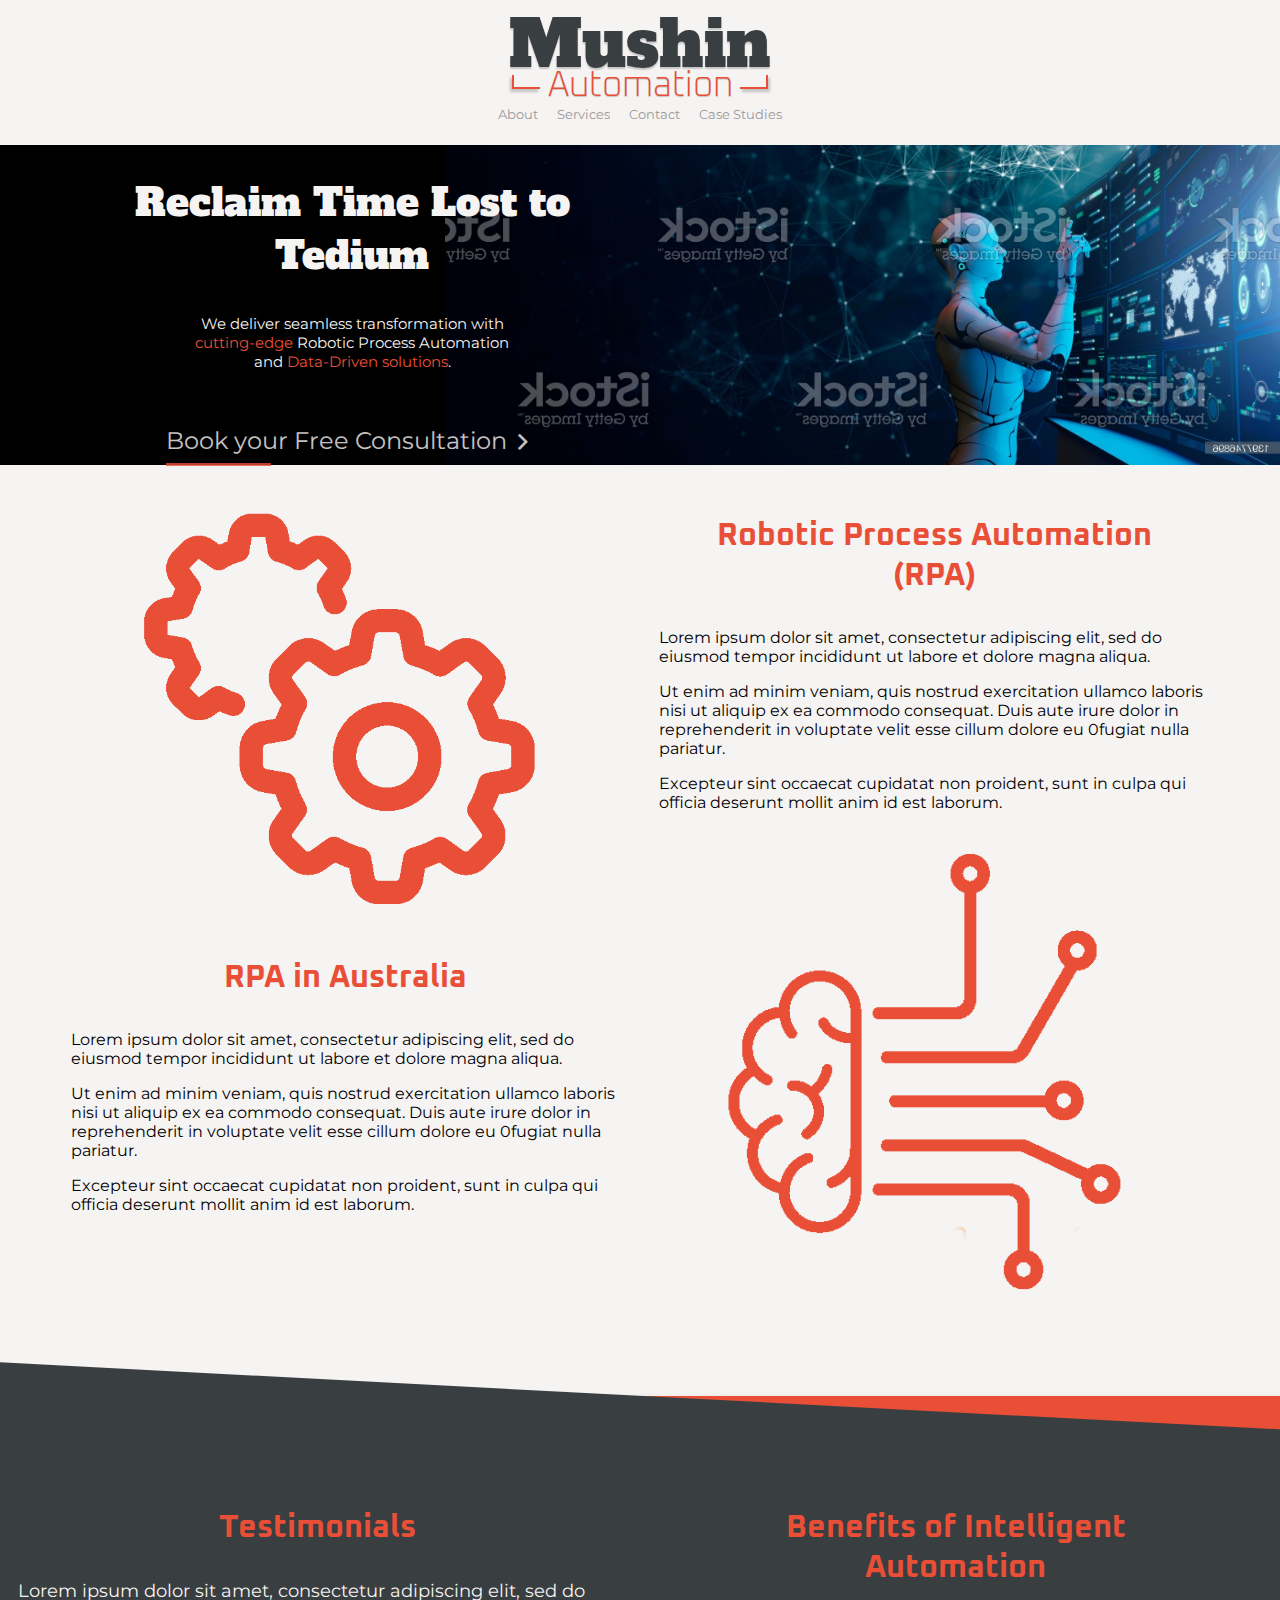
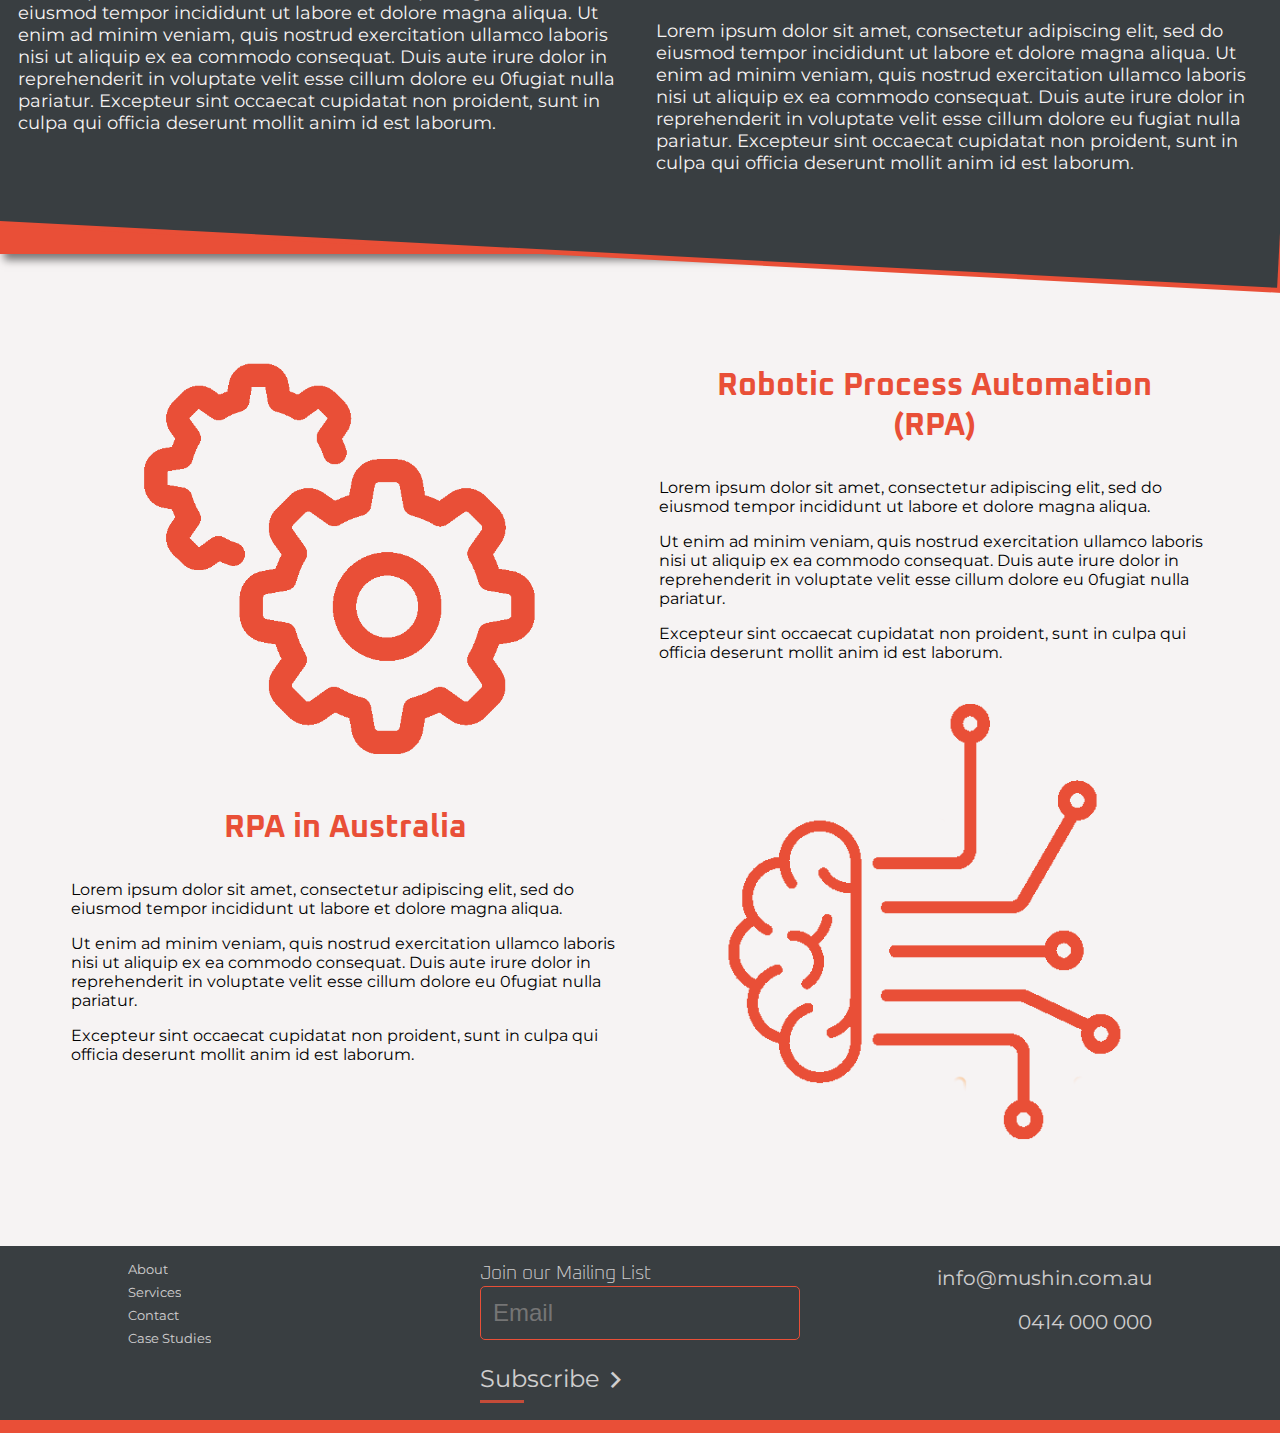
==== index.html @ fb82b5eb "added files" ====
<!DOCTYPE html>
<html lang="en">
  <head>
    <meta charset="UTF-8" />
    <meta http-equiv="X-UA-Compatible" content="IE=edge" />
    <meta name="viewport" content="width=device-width, initial-scale=1.0" />
    <link rel="preconnect" href="https://fonts.googleapis.com" />
    <link rel="preconnect" href="https://fonts.gstatic.com" crossorigin />
    <link
      href="https://fonts.googleapis.com/css2?family=Alfa+Slab+One&family=Montserrat&family=Oxanium&display=swap"
      rel="stylesheet"
    />
    <link rel="stylesheet" href="styles.css" />
    <link rel="icon" href="icon.svg" />
    <link
      rel="stylesheet"
      href="https://fonts.googleapis.com/css2?family=Material+Symbols+Outlined:opsz,wght,FILL,GRAD@20..48,100..700,0..1,-50..200"
    />
    <script src="script.js" defer></script>
    <title>Mushin Automation</title>
  </head>
  <body>
    <div class="intersector"></div>
    <!-- START BODY -->

    <!-- MAIN LOGO -->
    <div class="main logo">
      <logo>
        <h1>Mushin</h1>
        <h2>Automation</h2>
        <div class="decoration left"></div>
        <div class="decoration right"></div>
      </logo>
      <ul class="links">
        <li class="navLink">About</li>
        <li class="navLink">Services</li>
        <li class="navLink">Contact</li>
        <li class="navLink">Case Studies</li>
      </ul>
    </div>
    <!-- CONTENT -->
    <!-- BANNER -->
    <banner class="banner container">
      <div class="banner content">
        <h2 class="heading">Reclaim Time Lost to Tedium</h2>
        <p class="subheading">
          We deliver seamless transformation with <em>cutting-edge</em> Robotic
          Process Automation and <em>Data-Driven solutions</em>.
        </p>
        <a class="button default"
          >Book your Free Consultation<span class="material-symbols-outlined">
            chevron_right
          </span></a
        >
      </div>
    </banner>
    <!-- MAIN CONTENT 1 -->
    <section class="main page content">
      <div class="left column">
        <div class="text content">
          <img src="gears.png" class="gears image" />
          <h3 class="section heading">RPA in Australia</h3>
          <p class="content">
            Lorem ipsum dolor sit amet, consectetur adipiscing elit, sed do
            eiusmod tempor incididunt ut labore et dolore magna aliqua.
          </p>

          <p>
            Ut enim ad minim veniam, quis nostrud exercitation ullamco laboris
            nisi ut aliquip ex ea commodo consequat. Duis aute irure dolor in
            reprehenderit in voluptate velit esse cillum dolore eu 0fugiat nulla
            pariatur.
          </p>
          <p>
            Excepteur sint occaecat cupidatat non proident, sunt in culpa qui
            officia deserunt mollit anim id est laborum.
          </p>
        </div>
      </div>
      <div class="right column reversed">
        <div class="text content">
          <h3 class="section heading">Robotic Process Automation<br />(RPA)</h3>
          <p class="content">
            Lorem ipsum dolor sit amet, consectetur adipiscing elit, sed do
            eiusmod tempor incididunt ut labore et dolore magna aliqua.
          </p>

          <p>
            Ut enim ad minim veniam, quis nostrud exercitation ullamco laboris
            nisi ut aliquip ex ea commodo consequat. Duis aute irure dolor in
            reprehenderit in voluptate velit esse cillum dolore eu 0fugiat nulla
            pariatur.
          </p>
          <p>
            Excepteur sint occaecat cupidatat non proident, sunt in culpa qui
            officia deserunt mollit anim id est laborum.
          </p>
          <img class="brain image" src="brainm.png" />
        </div>
      </div>
    </section>
    <!-- HIGHLIGHTED CONTENT -->
    <div class="highlighted content container">
      <div class="overlay">
        <div class="inner container">
          <segment class="content">
            <h3 class="section heading">Testimonials</h3>
            <div class="section content">
              Lorem ipsum dolor sit amet, consectetur adipiscing elit, sed do
              eiusmod tempor incididunt ut labore et dolore magna aliqua. Ut
              enim ad minim veniam, quis nostrud exercitation ullamco laboris
              nisi ut aliquip ex ea commodo consequat. Duis aute irure dolor in
              reprehenderit in voluptate velit esse cillum dolore eu 0fugiat
              nulla pariatur. Excepteur sint occaecat cupidatat non proident,
              sunt in culpa qui officia deserunt mollit anim id est laborum.
            </div>
          </segment>
          <segment class="content">
            <h3 class="section heading">
              Benefits of Intelligent<br />
              Automation
            </h3>
            <div class="section content">
              Lorem ipsum dolor sit amet, consectetur adipiscing elit, sed do
              eiusmod tempor incididunt ut labore et dolore magna aliqua. Ut
              enim ad minim veniam, quis nostrud exercitation ullamco laboris
              nisi ut aliquip ex ea commodo consequat. Duis aute irure dolor in
              reprehenderit in voluptate velit esse cillum dolore eu fugiat
              nulla pariatur. Excepteur sint occaecat cupidatat non proident,
              sunt in culpa qui officia deserunt mollit anim id est laborum.
            </div>
          </segment>
        </div>
      </div>
    </div>
    <!-- MAIN CONTENT 2 -->
    <section class="main page content">
      <div class="left column">
        <div class="text content">
          <img src="gears.png" class="gears image" />
          <h3 class="section heading">RPA in Australia</h3>
          <p class="content">
            Lorem ipsum dolor sit amet, consectetur adipiscing elit, sed do
            eiusmod tempor incididunt ut labore et dolore magna aliqua.
          </p>

          <p>
            Ut enim ad minim veniam, quis nostrud exercitation ullamco laboris
            nisi ut aliquip ex ea commodo consequat. Duis aute irure dolor in
            reprehenderit in voluptate velit esse cillum dolore eu 0fugiat nulla
            pariatur.
          </p>
          <p>
            Excepteur sint occaecat cupidatat non proident, sunt in culpa qui
            officia deserunt mollit anim id est laborum.
          </p>
        </div>
      </div>
      <div class="right column reversed">
        <div class="text content">
          <h3 class="section heading">Robotic Process Automation<br />(RPA)</h3>
          <p class="content">
            Lorem ipsum dolor sit amet, consectetur adipiscing elit, sed do
            eiusmod tempor incididunt ut labore et dolore magna aliqua.
          </p>

          <p>
            Ut enim ad minim veniam, quis nostrud exercitation ullamco laboris
            nisi ut aliquip ex ea commodo consequat. Duis aute irure dolor in
            reprehenderit in voluptate velit esse cillum dolore eu 0fugiat nulla
            pariatur.
          </p>
          <p>
            Excepteur sint occaecat cupidatat non proident, sunt in culpa qui
            officia deserunt mollit anim id est laborum.
          </p>
          <img class="brain image" src="brainm.png" />
        </div>
      </div>
    </section>
    <!-- FOOTER -->
    <footer>
      <div class="columns container">
        <div class="column">
          <ul class="links">
            <li class="navLink">About</li>
            <li class="navLink">Services</li>
            <li class="navLink">Contact</li>
            <li class="navLink">Case Studies</li>
          </ul>
        </div>
        <div class="column">
          <div class="email form container">
            <h2>Join our Mailing List</h2>
            <input
              type="email"
              name="email"
              id="footerEmail"
              placeholder="Email"
            />
            <a class="button darkbg default"
              >Subscribe<span class="material-symbols-outlined">
                chevron_right
              </span></a
            >
          </div>
        </div>
        <div class="column">
          <p class="contact details">info@mushin.com.au</p>
          <p class="contact details">0414 000 000</p>
        </div>
      </div>
    </footer>
  </body>
  <navbar class="small logo">
    <logo>
      <h1>Mushin</h1>
      <h2>Automation</h2>
      <div class="decoration left"></div>
    </logo>
    <div class="decoration right extended"></div>
    <ul class="links">
      <li class="navLink">About</li>
      <li class="navLink">Services</li>
      <li class="navLink">Contact</li>
      <li class="navLink">Case Studies</li>
    </ul>
  </navbar>
  <template class="logo container">
    <logo>
      <h1>Mushin</h1>
      <h2>Automation</h2>
      <div class="decoration left"></div>
      <div class="decoration right"></div>
    </logo>
  </template>
</html>
---- styles.css ----
/* Definitions */
:root {
  --logoTextScale: 0.5;

  --highlight: #e94f37;
  --text: #393e41;
  --background: #f6f3f3;

  --headerFont: "Alfa Slab One";
  --subheadingFont: "Oxanium";
  --textFont: "Montserrat";
  --textShadow: 0em 0.025em 0.025em rgba(0, 0, 0, 0.2);
}
body {
  width: 100vw;
  /* height: 200vh; */
  padding: 0;
  margin: 0;
  background-color: var(--background);
  overflow-x: hidden;
  font-family: var(--textFont);
}

h3 {
  width: 100%;
  text-align: center;
  font-family: var(--subheadingFont);
  /* font-weight: 400; */
  font-size: 32px;
  color: var(--highlight);
}

em {
  font-style: normal;
  color: var(--highlight);
}
navbar {
  transition: transform 0.35s ease-in-out;
  background-color: var(--background);
  top: 0;
  left: 50%;
  transform: translate(-50%, -150%);
  /* transform: translate(-50%, -150%); */
  min-width: 100vw;
  position: fixed;
  /* padding: 0.5em; */
  > logo {
    margin: 1em;
  }
  > .decoration.right.extended {
    /* width: 91.7vw; */
    margin-bottom: 1em;
    right: 0.5vw;
  }
  > .links {
    right: 2em;
  }
}
.links {
  display: flex;
  flex-direction: row;
  position: absolute;
  bottom: 0;
  gap: 1vw;
  align-items: center;
  > .navLink {
    /* margin-right: 1vw; */
    margin-bottom: 0.5vw;
    list-style: none;
    color: var(--text);
    font-size: 1vw;
    opacity: 0.5;
    cursor: pointer;
    &:hover {
      opacity: 1;
    }
    &.selected {
      opacity: 1;
      color: var(--highlight);
    }
  }
}

.logo.container {
  max-width: max-content;
  position: relative;
}

logo {
  display: flex;
  position: relative;
  flex-direction: column;
  align-items: center;
  width: max-content;
  /* height: 500px; */
  /* max-width: 25vw; */
  > h1 {
    font-size: calc(10vw * var(--logoTextScale));
    color: var(--text);
    font-family: var(--headerFont);
    font-weight: 100;
    margin: 0;
    line-height: 1em;
    text-shadow: var(--textShadow);
  }
  > h2 {
    font-size: calc(5.5vw * var(--logoTextScale));
    margin: 0;
    color: var(--highlight);
    font-family: var(--subheadingFont);
    font-weight: 100;
    line-height: 0.5;
    text-shadow: var(--textShadow);
  }
}
.decoration {
  position: absolute;
  bottom: calc(0.8vw * var(--logoTextScale));
  border-bottom: calc(0.4vw * var(--logoTextScale)) solid var(--highlight);
  width: 10%;
  height: 15%;
}
.decoration.left {
  left: 0.2vw;
  border-left: calc(0.4vw * var(--logoTextScale)) solid var(--highlight);
  box-shadow: -0.15vw 0.2vw 0.2vw rgba(0, 0, 0, 0.2);
}
.decoration.right {
  right: 0.2vw;
  border-right: calc(0.4vw * var(--logoTextScale)) solid var(--highlight);
  box-shadow: 0.15vw 0.2vw 0.2vw rgba(0, 0, 0, 0.2);
}
.decoration.right.extended {
  /* width: 81.5% */
  /* border: 1px dashed blue; */
  right: 0%;
  /* right: -20%; */
  /* border-right: 0px; */
}

.small {
  --logoTextScale: 0.2;
}

.main.logo {
  --logoTextScale: 0.5;
  margin-top: 1vw;
  width: 100vw;
  display: flex;
  flex-direction: column;
  align-items: center;
  > .links {
    position: relative;
    padding: 0px;
    margin-top: calc(var(--logoTextScale) * 1vw);
    gap: 0.5vw;
    > li {
      font-size: calc(var(--logoTextScale) * 2vw);
      margin: calc(var(--logoTextScale) * 1vw);
    }
  }
}

/* HIGHLIGHTED CONTENT SECTION */
.highlighted.content.container {
  margin: 5em 0;
  position: relative;
  /* top: 50%; */
  --rotationAngle: 3;
  background-color: var(--highlight);
  height: fit-content;
  width: 100%;
  /* transform: rotateZ(calc(-1deg * var(--rotationAngle))); */
  box-shadow: 4px 6px 8px rgba(0, 0, 0, 0.5);
  > .overlay {
    position: relative;
    left: -1em;
    padding: 5em 0;
    width: 102%;
    transform: rotateZ(calc(1deg * var(--rotationAngle)));
    background-color: var(--text);
    box-shadow: 0.3em 0.3em var(--highlight);
    > .inner.container {
      display: flex;
      flex-direction: row;
      justify-content: center;
      gap: 3vw;
      transform: rotateZ(calc(-1deg * var(--rotationAngle)));
      > segment {
        max-width: 50ch;
        font-size: 18px;
        color: var(--background);
        /* border: 2px dashed gold; */
      }
    }
  }
}

/* MAIN PAGE BANNER */
banner {
  background-image: url("istockphoto-1397746896-2048x2048.jpg");
  background-color: black;
  background-size: contain;
  background-repeat: no-repeat;
  background-position: center right;

  display: flex;
  flex-direction: column;
  position: relative;
  min-height: 25vh;
  max-width: 100vw;
  height: 25vw;

  margin-bottom: 1.5vw;
  color: var(--background);
  > .banner.content {
    margin: auto 10vw;
    display: flex;
    flex-direction: column;
    /* border: 2px solid red; */
    max-width: 35vw;
    text-align: center;
    > h2 {
      margin-top: none;
      font-family: var(--headerFont);
      font-size: 3vw;
      font-weight: 100;
    }
    > p {
      font-size: 1.2vw;
      width: 75%;
      margin: 0 auto 2em auto;
    }
  }
  > button {
    width: 10%;
  }
}

a.button {
  cursor: pointer;
  position: relative;
  display: flex;
  align-self: center;
  width: fit-content;
  font-family: var(--textFont);
  font-size: 1.5em;
  padding-bottom: 0.15em;
  opacity: 0.8;
  transition: 0.35s;
  padding: 1em;
  &::after {
    transition: 0.35s;
    content: "";
    border-bottom: 0.15em solid var(--highlight);
    display: block;
    position: absolute;
    width: 25%;
    bottom: 0.7em;
  }
  > span {
    font-size: 1.35em;
    transition: 0.35s;
    opacity: 1;
    color: var(--background);
  }
  &:hover {
    opacity: 1;
    &::after {
      width: calc(98.5% - 2em);
    }
  }
  .darkbg {
    color: var(--background);
  }
}

.intersector {
  width: 100vw;
  height: 1vh;
  position: fixed;
  top: -2vh;
}

/* MAIN PAGE CONTENT */
.main.page.content {
  display: flex;
  width: fit-content;
  margin-left: 50%;
  transform: translateX(-50%);
  gap: 3vw;
  > .column {
    display: flex;
    flex-direction: column;
    width: 50ch;
    > * > img {
      width: 75%;
      position: relative;
      left: 50%;
      transform: translate(-50%);
      margin-top: 2vw;
    }
  }
}

footer {
  width: 100%;
  /* height: max-content; */
  background-color: var(--text);
  position: relative;
  &::after {
    content: "";
    width: 101vw;
    height: 0.8em;
    position: absolute;
    background-color: var(--highlight);
    bottom: -0.8em;
    left: 0;
  }
  .contact.details {
    font-size: 20px;
    color: var(--background);
    opacity: 0.8;
    text-align: end;
  }
  > .columns.container {
    position: relative;
    left: 50%;
    transform: translateX(-50%);
    margin-top: 5em;
    /* margin: 0.5em 0; */
    display: flex;
    width: 80%;
    /* height: max-content; */
    flex-direction: row;
    gap: 2em;
    > .column {
      /* border: 1px dotted white; */
      height: max-content;
      width: 100%;
    }
  }
  .links {
    position: relative;
    height: fit-content;
    flex-direction: column;
    gap: 0.5em;
    align-items: baseline;
    padding: 0;
    > .navLink {
      margin: 0;
      color: var(--background);
      opacity: 0.8;
    }
  }
  .email.form.container {
    margin-top: 1em;
    width: 100%;
    position: relative;
    > h2 {
      color: var(--background);
      font-family: var(--subheadingFont);
      opacity: 0.8;
      font-weight: 100;
      font-size: 1.2em;
      margin: 0;
    }
    > input {
      background: none;
      border: 1px solid var(--highlight);
      font-size: 1.5em;
      padding: 0.5em;
      border-radius: 5px;
      width: calc(100% - 1.1em);
    }
    > a.button {
      color: var(--background);
      padding-left: 0;
    }
  }
}
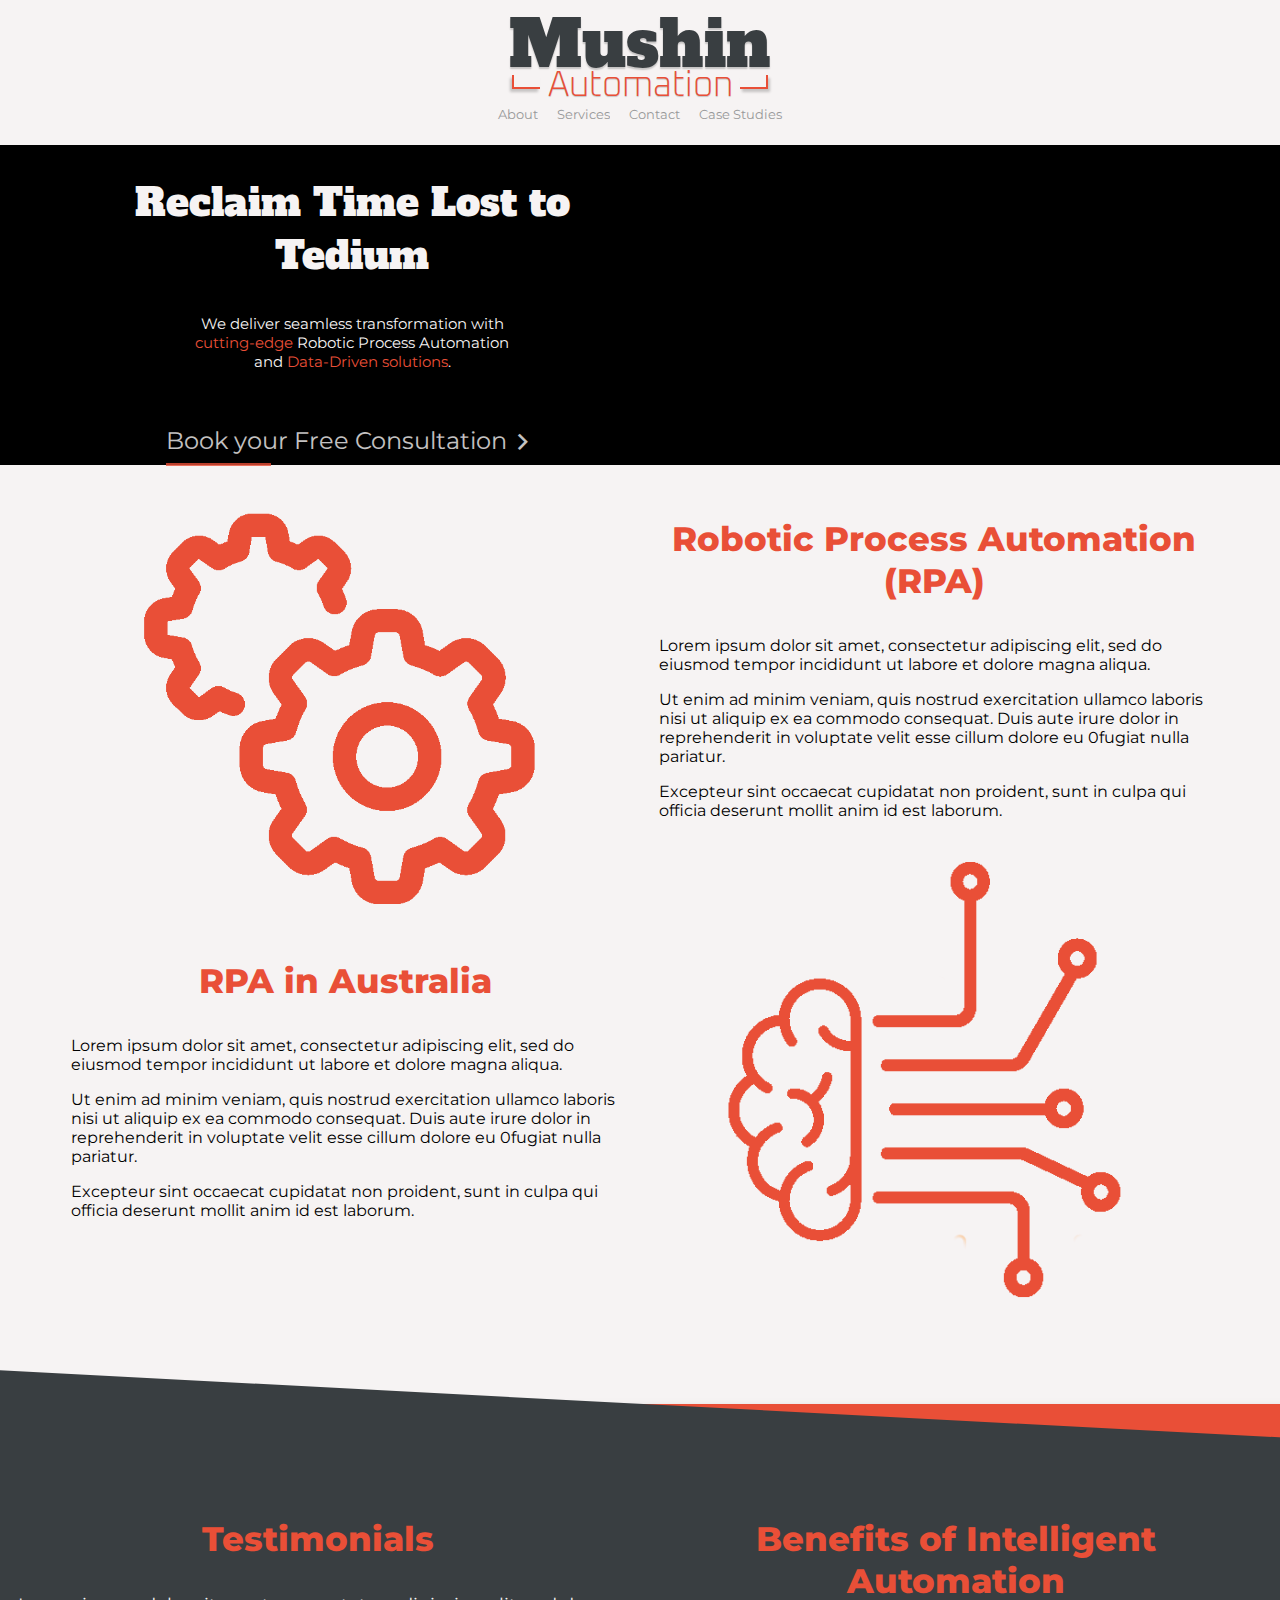
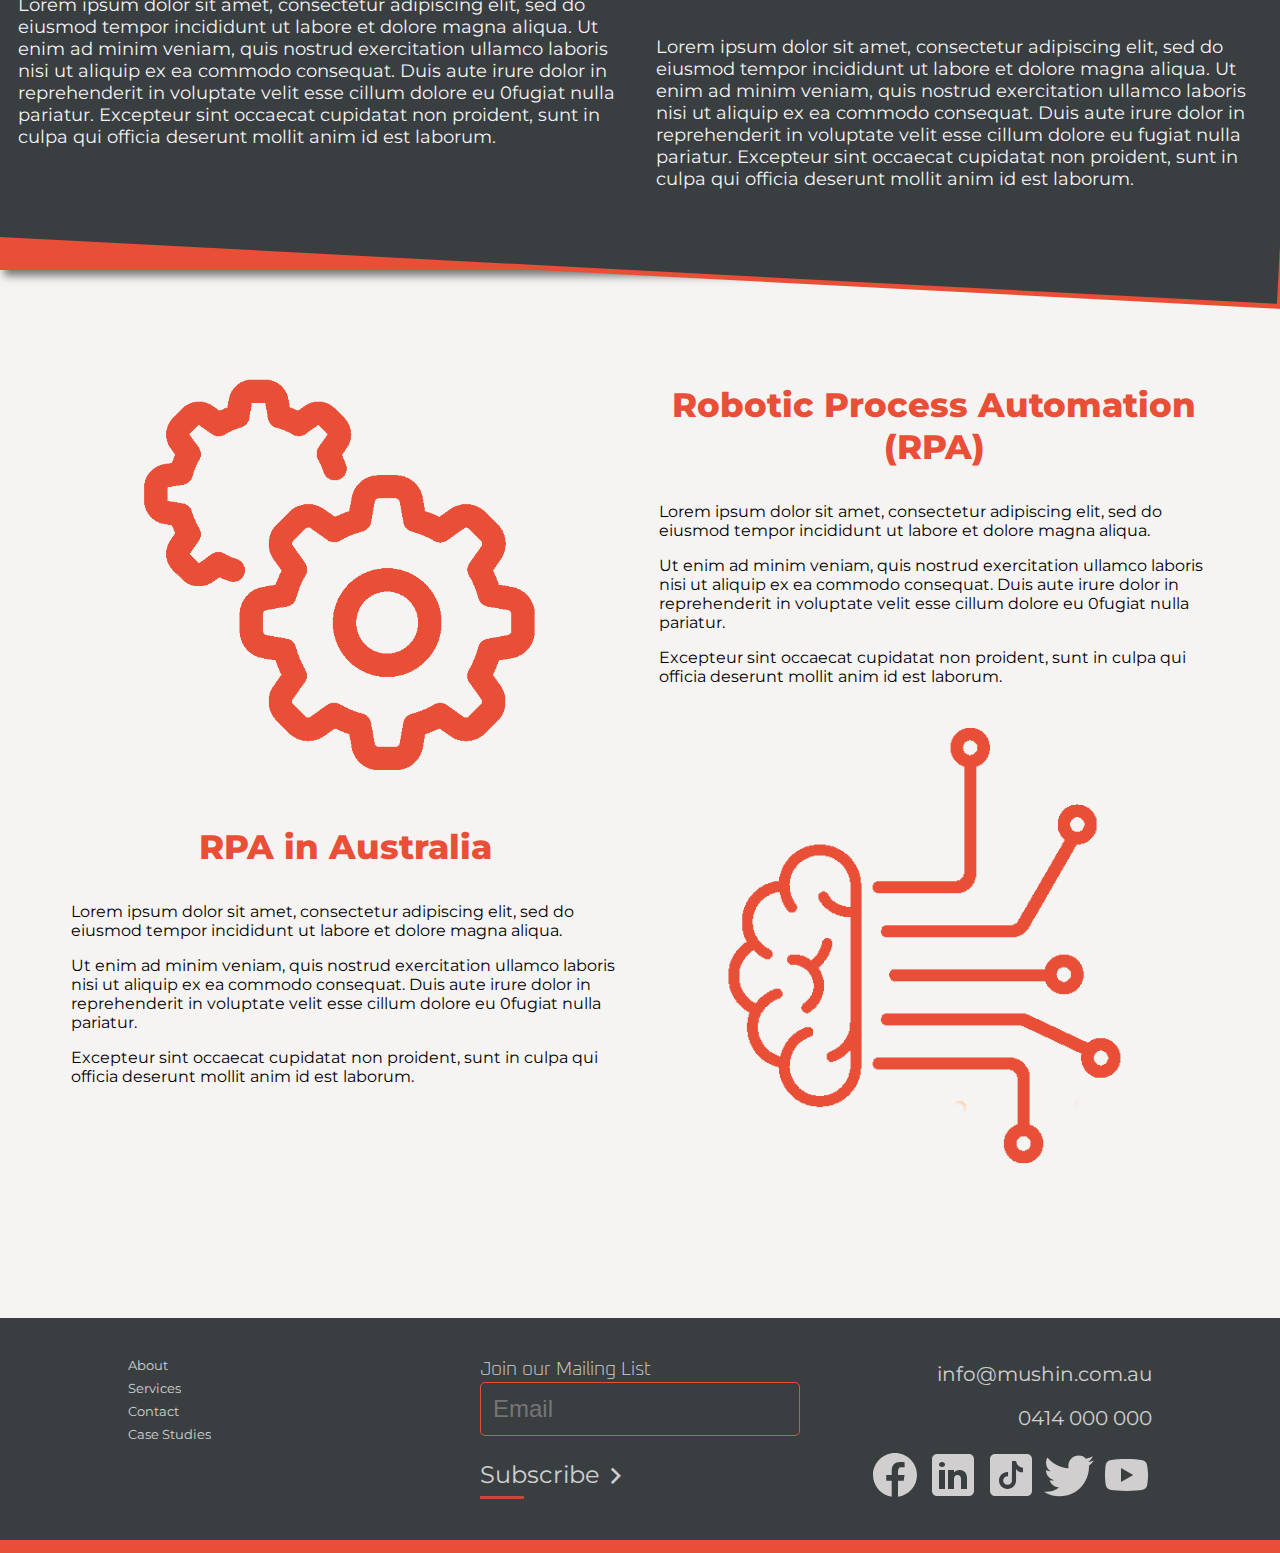
==== commit 2a6be641: "minor changes to contact css, moved + renamed files, added social icons" ====
--- a/index.html
+++ b/index.html
@@ -10,8 +10,8 @@
       href="https://fonts.googleapis.com/css2?family=Alfa+Slab+One&family=Montserrat&family=Oxanium&display=swap"
       rel="stylesheet"
     />
-    <link rel="stylesheet" href="styles.css" />
-    <link rel="icon" href="icon.svg" />
+    <link rel="stylesheet" href="styles/styles.css" />
+    <link rel="icon" href="assets\icons\icon.svg" />
     <link
       rel="stylesheet"
       href="https://fonts.googleapis.com/css2?family=Material+Symbols+Outlined:opsz,wght,FILL,GRAD@20..48,100..700,0..1,-50..200"
@@ -25,7 +25,7 @@
 
     <!-- MAIN LOGO -->
     <div class="main logo">
-      <logo>
+      <logo href="../">
         <h1>Mushin</h1>
         <h2>Automation</h2>
         <div class="decoration left"></div>
@@ -58,7 +58,7 @@
     <section class="main page content">
       <div class="left column">
         <div class="text content">
-          <img src="gears.png" class="gears image" />
+          <img src="assets/images/gears.png" class="gears image" />
           <h3 class="section heading">RPA in Australia</h3>
           <p class="content">
             Lorem ipsum dolor sit amet, consectetur adipiscing elit, sed do
@@ -95,7 +95,7 @@
             Excepteur sint occaecat cupidatat non proident, sunt in culpa qui
             officia deserunt mollit anim id est laborum.
           </p>
-          <img class="brain image" src="brainm.png" />
+          <img class="brain image" src="assets/images/brainm.png" />
         </div>
       </div>
     </section>
@@ -137,7 +137,7 @@
     <section class="main page content">
       <div class="left column">
         <div class="text content">
-          <img src="gears.png" class="gears image" />
+          <img src="assets/images/gears.png" class="gears image" />
           <h3 class="section heading">RPA in Australia</h3>
           <p class="content">
             Lorem ipsum dolor sit amet, consectetur adipiscing elit, sed do
@@ -174,7 +174,7 @@
             Excepteur sint occaecat cupidatat non proident, sunt in culpa qui
             officia deserunt mollit anim id est laborum.
           </p>
-          <img class="brain image" src="brainm.png" />
+          <img class="brain image" src="assets/images/brainm.png" />
         </div>
       </div>
     </section>
@@ -205,10 +205,16 @@
             >
           </div>
         </div>
-        <div class="column">
+        <div class="column contact container">
           <p class="contact details">info@mushin.com.au</p>
           <p class="contact details">0414 000 000</p>
-        </div>
+          <div class="socials">
+            <img src="assets/icons/facebook.svg" alt="" />
+            <img src="assets/icons/linkedin.svg" alt="" />
+            <img src="assets/icons/tiktok.svg" alt="" />
+            <img src="assets/icons/twitter.svg" alt="" />
+            <img src="assets/icons/youtube.svg" alt="" />
+          </div>
       </div>
     </footer>
   </body>
--- a/styles/styles.css
+++ b/styles/styles.css
@@ -0,0 +1,408 @@
+/* Definitions */
+:root {
+  --logoTextScale: 0.5;
+
+  --highlight: #e94f37;
+  --text: #393e41;
+  --background: #f6f3f3;
+
+  --headerFont: "Alfa Slab One";
+  --subheadingFont: "Oxanium";
+  --textFont: "Montserrat";
+  --textShadow: 0em 0.025em 0.025em rgba(0, 0, 0, 0.2);
+}
+body {
+  width: 100vw;
+  /* height: 200vh; */
+  padding: 0;
+  margin: 0;
+  background-color: var(--background);
+  overflow-x: hidden;
+  font-family: var(--textFont);
+}
+
+h3 {
+  width: 100%;
+  text-align: center;
+  font-family: var(--textFont);
+  font-weight: 800;
+  /* font-weight: 400; */
+  font-size: 34px;
+  color: var(--highlight);
+}
+
+em {
+  font-style: normal;
+  color: var(--highlight);
+}
+navbar {
+  transition: transform 0.35s ease-in-out;
+  background-color: var(--background);
+  top: 0;
+  left: 50%;
+  transform: translate(-50%, -150%);
+  /* transform: translate(-50%, -150%); */
+  min-width: 100vw;
+  position: fixed;
+  /* padding: 0.5em; */
+  > logo {
+    margin: 1em;
+  }
+  > .decoration.right.extended {
+    /* width: 91.7vw; */
+    margin-bottom: 1em;
+    right: 0.5vw;
+  }
+  > .links {
+    right: 2em;
+  }
+}
+.links {
+  display: flex;
+  flex-direction: row;
+  position: absolute;
+  bottom: 0;
+  gap: 1vw;
+  align-items: center;
+  > .navLink {
+    transition: opacity 0.2s ease-in-out;
+    /* margin-right: 1vw; */
+    margin-bottom: 0.5vw;
+    list-style: none;
+    color: var(--text);
+    font-size: 1vw;
+    opacity: 0.5;
+    cursor: pointer;
+    &:hover {
+      opacity: 1;
+    }
+    &.selected {
+      opacity: 1;
+      color: var(--highlight);
+    }
+  }
+}
+
+.logo.container {
+  max-width: max-content;
+  position: relative;
+}
+
+logo {
+  cursor: pointer;
+  display: flex;
+  position: relative;
+  flex-direction: column;
+  align-items: center;
+  width: max-content;
+  /* height: 500px; */
+  /* max-width: 25vw; */
+  > h1 {
+    font-size: calc(10vw * var(--logoTextScale));
+    color: var(--text);
+    font-family: var(--headerFont);
+    font-weight: 100;
+    margin: 0;
+    line-height: 1em;
+    text-shadow: var(--textShadow);
+  }
+  > h2 {
+    font-size: calc(5.5vw * var(--logoTextScale));
+    margin: 0;
+    color: var(--highlight);
+    font-family: var(--subheadingFont);
+    font-weight: 100;
+    line-height: 0.5;
+    text-shadow: var(--textShadow);
+  }
+}
+.decoration {
+  position: absolute;
+  bottom: calc(0.8vw * var(--logoTextScale));
+  border-bottom: calc(0.4vw * var(--logoTextScale)) solid var(--highlight);
+  width: 10%;
+  height: 15%;
+}
+.decoration.left {
+  left: 0.2vw;
+  border-left: calc(0.4vw * var(--logoTextScale)) solid var(--highlight);
+  box-shadow: -0.15vw 0.2vw 0.2vw rgba(0, 0, 0, 0.2);
+}
+.decoration.right {
+  right: 0.2vw;
+  border-right: calc(0.4vw * var(--logoTextScale)) solid var(--highlight);
+  box-shadow: 0.15vw 0.2vw 0.2vw rgba(0, 0, 0, 0.2);
+}
+.decoration.right.extended {
+  /* width: 81.5% */
+  /* border: 1px dashed blue; */
+  right: 0%;
+  /* right: -20%; */
+  /* border-right: 0px; */
+}
+
+.small {
+  --logoTextScale: 0.2;
+}
+
+.main.logo {
+  --logoTextScale: 0.5;
+  margin-top: 1vw;
+  width: 100vw;
+  display: flex;
+  flex-direction: column;
+  align-items: center;
+
+  > .links {
+    position: relative;
+    padding: 0px;
+    margin-top: calc(var(--logoTextScale) * 1vw);
+    gap: 0.5vw;
+    > li {
+      font-size: calc(var(--logoTextScale) * 2vw);
+      margin: calc(var(--logoTextScale) * 1vw);
+    }
+  }
+}
+
+/* HIGHLIGHTED CONTENT SECTION */
+.highlighted.content.container {
+  margin: 5em 0;
+  position: relative;
+  /* top: 50%; */
+  --rotationAngle: 3;
+  background-color: var(--highlight);
+  height: fit-content;
+  width: 100%;
+  /* transform: rotateZ(calc(-1deg * var(--rotationAngle))); */
+  box-shadow: 4px 6px 8px rgba(0, 0, 0, 0.5);
+  > .overlay {
+    position: relative;
+    left: -1em;
+    padding: 5em 0;
+    width: 102%;
+    transform: rotateZ(calc(1deg * var(--rotationAngle)));
+    background-color: var(--text);
+    box-shadow: 0.3em 0.3em var(--highlight);
+    > .inner.container {
+      display: flex;
+      flex-direction: row;
+      justify-content: center;
+      gap: 3vw;
+      transform: rotateZ(calc(-1deg * var(--rotationAngle)));
+      > segment {
+        max-width: 50ch;
+        font-size: 18px;
+        color: var(--background);
+        /* border: 2px dashed gold; */
+      }
+    }
+  }
+}
+
+/* MAIN PAGE BANNER */
+banner {
+  background-image: url("assets/images/istockphoto-1397746896-2048x2048.jpg");
+  background-color: black;
+  background-size: contain;
+  background-repeat: no-repeat;
+  background-position: center right;
+
+  display: flex;
+  flex-direction: column;
+  position: relative;
+  min-height: 25vh;
+  max-width: 100vw;
+  height: 25vw;
+
+  margin-bottom: 1.5vw;
+  color: var(--background);
+  > .banner.content {
+    margin: auto 10vw;
+    display: flex;
+    flex-direction: column;
+    /* border: 2px solid red; */
+    max-width: 35vw;
+    text-align: center;
+    > h2 {
+      margin-top: none;
+      font-family: var(--headerFont);
+      font-size: 3vw;
+      font-weight: 100;
+    }
+    > p {
+      font-size: 1.2vw;
+      width: 75%;
+      margin: 0 auto 2em auto;
+    }
+  }
+  > button {
+    width: 10%;
+  }
+}
+
+a.button {
+  cursor: pointer;
+  position: relative;
+  display: flex;
+  align-self: center;
+  width: fit-content;
+  font-family: var(--textFont);
+  font-size: 1.5em;
+  padding-bottom: 0.15em;
+  opacity: 0.8;
+  transition: 0.35s;
+  padding: 1em;
+  &::after {
+    transition: 0.35s;
+    content: "";
+    border-bottom: 0.15em solid var(--highlight);
+    display: block;
+    position: absolute;
+    width: 25%;
+    bottom: 0.7em;
+  }
+  > span {
+    font-size: 1.35em;
+    transition: 0.35s;
+    opacity: 1;
+    color: var(--background);
+  }
+  &:hover {
+    opacity: 1;
+    &::after {
+      width: calc(98.5% - 2em);
+    }
+  }
+  &.darkbg {
+    color: var(--background);
+  }
+}
+
+.intersector {
+  width: 100vw;
+  height: 1vh;
+  position: fixed;
+  top: -2vh;
+}
+
+/* MAIN PAGE CONTENT */
+.main.page.content {
+  display: flex;
+  width: fit-content;
+  margin-left: 50%;
+  transform: translateX(-50%);
+  gap: 3vw;
+  > .column {
+    display: flex;
+    flex-direction: column;
+    width: 50ch;
+    > * > img {
+      width: 75%;
+      position: relative;
+      left: 50%;
+      transform: translate(-50%);
+      margin-top: 2vw;
+    }
+  }
+}
+
+footer {
+  width: 100%;
+  margin-top: 8em;
+  padding: 1.5em 0;
+  /* height: max-content; */
+  background-color: var(--text);
+  position: relative;
+  &::after {
+    content: "";
+    width: 101vw;
+    height: 0.8em;
+    position: absolute;
+    background-color: var(--highlight);
+    bottom: -0.8em;
+    left: 0;
+  }
+  .contact.details {
+    font-size: 20px;
+    color: var(--background);
+    opacity: 0.8;
+    text-align: end;
+  }
+  > .columns.container {
+    position: relative;
+    left: 50%;
+    transform: translateX(-50%);
+    /* margin-top: 5em; */
+    /* margin: 0.5em 0; */
+    display: flex;
+    width: 80%;
+    /* height: max-content; */
+    flex-direction: row;
+    gap: 2em;
+    > .column {
+      /* border: 1px dotted white; */
+      height: max-content;
+      width: 100%;
+    }
+    > .contact.container > .socials {
+      gap: 0.5em;
+      justify-content: end;
+    }
+  }
+  .links {
+    position: relative;
+    height: fit-content;
+    flex-direction: column;
+    gap: 0.5em;
+    align-items: baseline;
+    padding: 0;
+    > .navLink {
+      margin: 0;
+      color: var(--background);
+      opacity: 0.8;
+    }
+  }
+  .email.form.container {
+    margin-top: 1em;
+    width: 100%;
+    position: relative;
+    > h2 {
+      color: var(--background);
+      font-family: var(--subheadingFont);
+      opacity: 0.8;
+      font-weight: 100;
+      font-size: 1.2em;
+      margin: 0;
+    }
+    > input {
+      background: none;
+      border: 1px solid var(--highlight);
+      font-size: 1.5em;
+      padding: 0.5em;
+      border-radius: 5px;
+      width: calc(100% - 1.1em);
+    }
+    > a.button {
+      color: var(--background);
+      padding-left: 0;
+    }
+  }
+}
+
+.socials {
+  position: relative;
+  display: flex;
+  gap: 1em;
+  width: 100%;
+  justify-content: center;
+  > img {
+    transition: all 0.2s ease-in-out;
+    transform: scale(1vw);
+    opacity: 0.8;
+    cursor: pointer;
+    &:hover {
+      opacity: 1;
+    }
+  }
+}
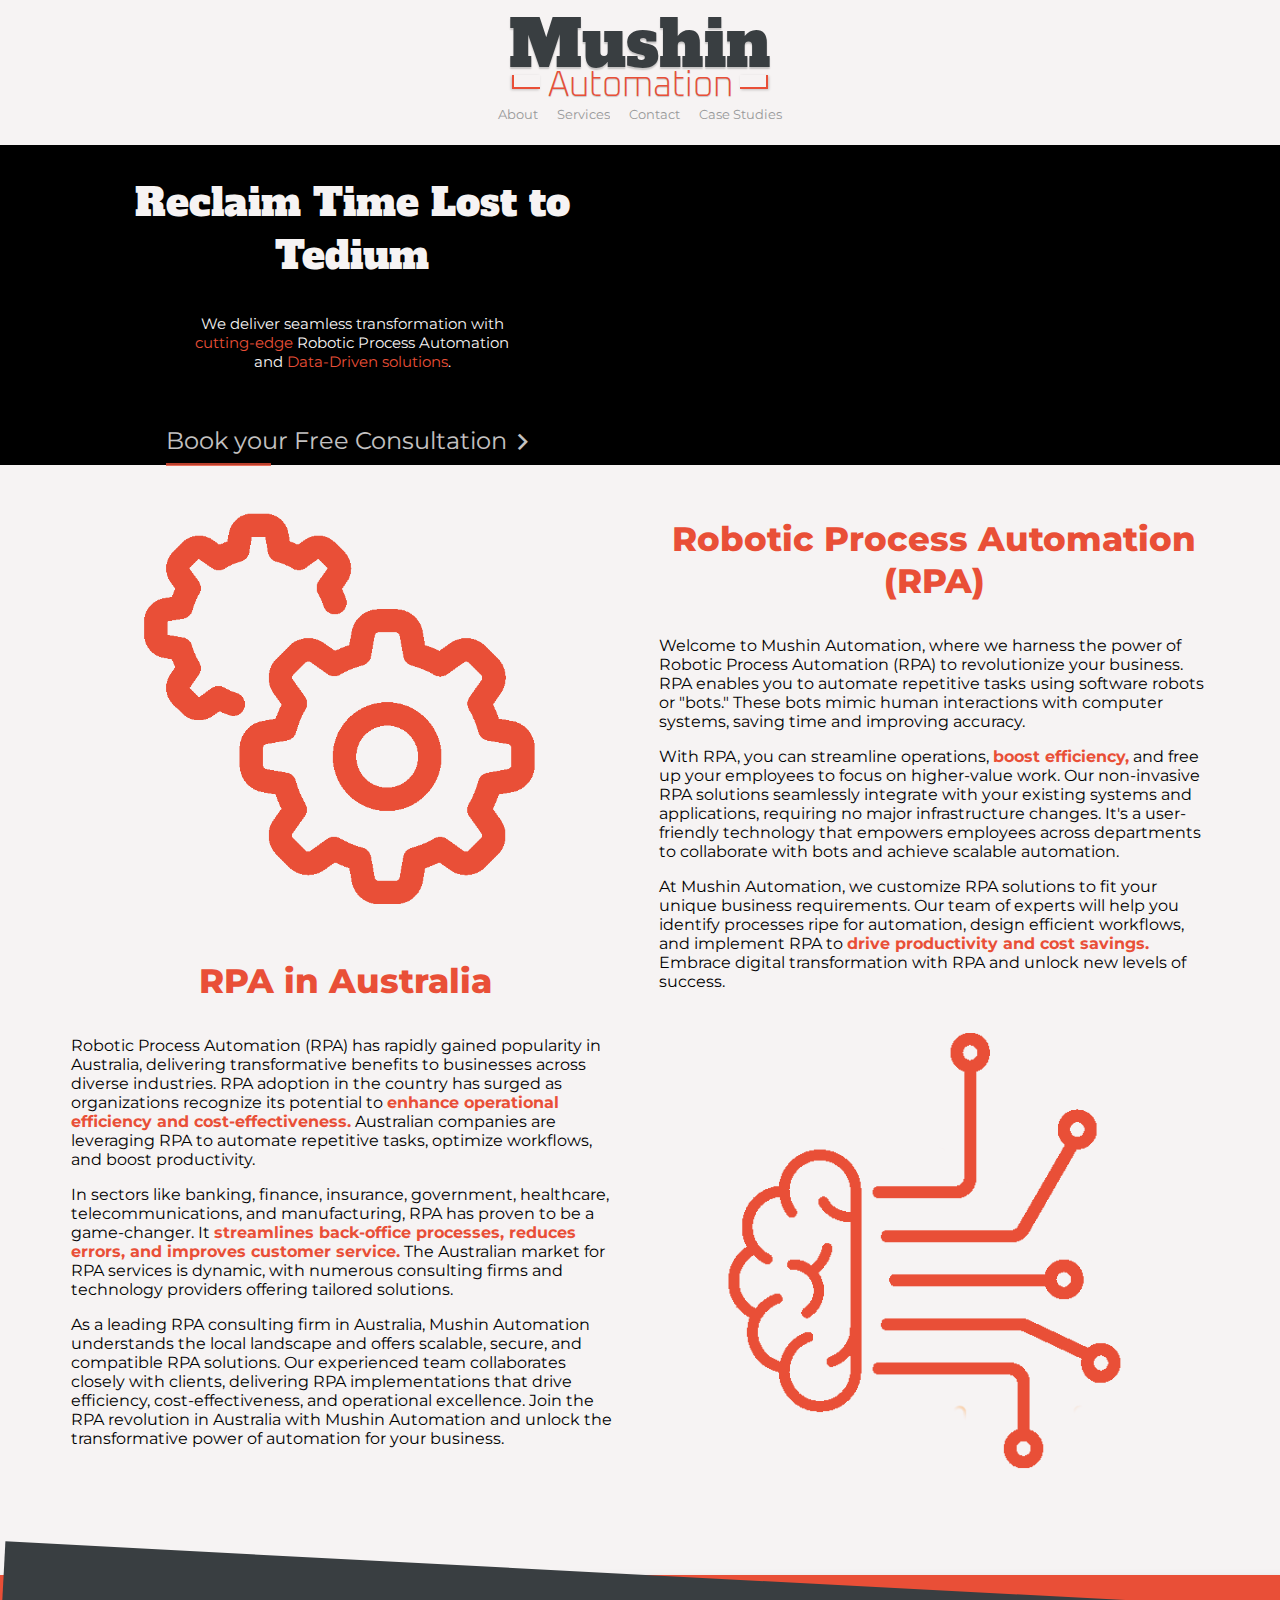
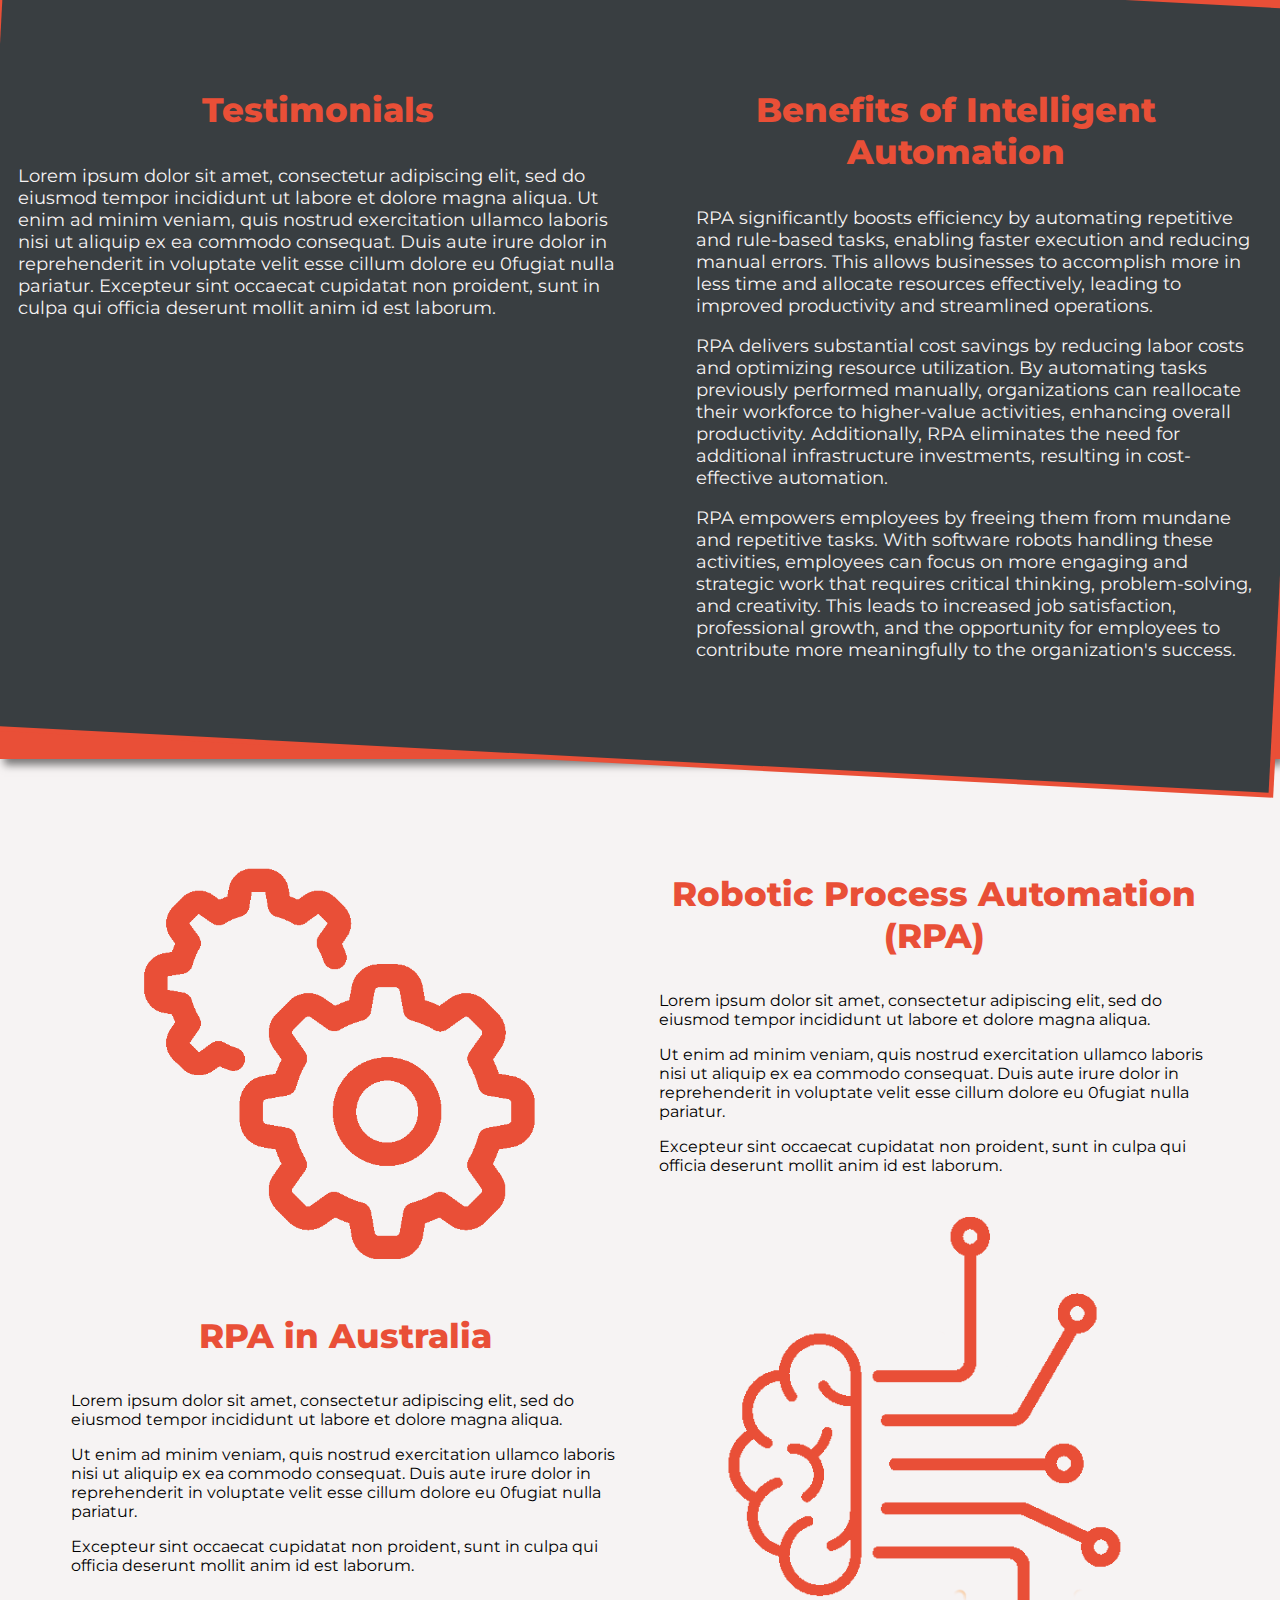
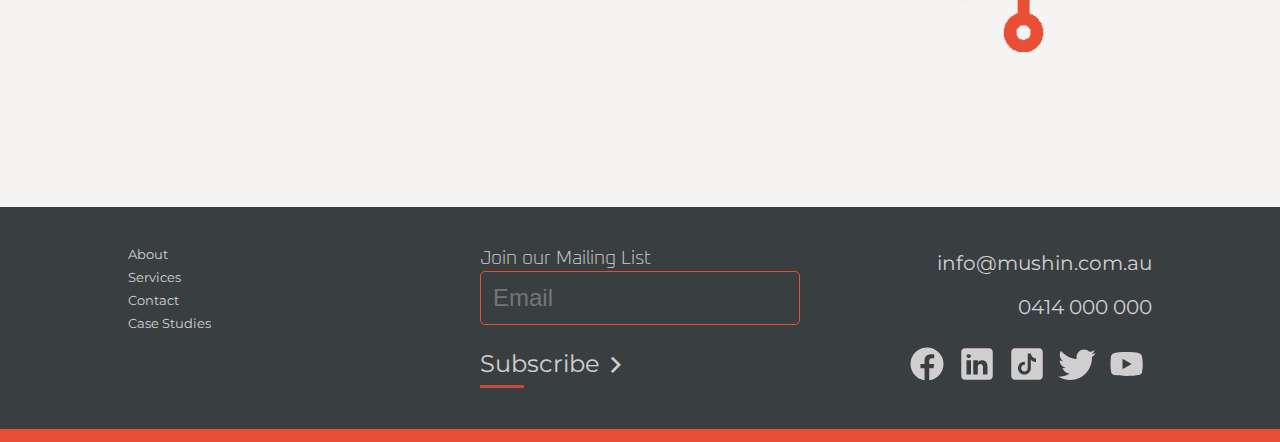
==== commit d93af78e: "added and started filling services page" ====
--- a/index.html
+++ b/index.html
@@ -61,19 +61,38 @@
           <img src="assets/images/gears.png" class="gears image" />
           <h3 class="section heading">RPA in Australia</h3>
           <p class="content">
-            Lorem ipsum dolor sit amet, consectetur adipiscing elit, sed do
-            eiusmod tempor incididunt ut labore et dolore magna aliqua.
-          </p>
-
-          <p>
-            Ut enim ad minim veniam, quis nostrud exercitation ullamco laboris
-            nisi ut aliquip ex ea commodo consequat. Duis aute irure dolor in
-            reprehenderit in voluptate velit esse cillum dolore eu 0fugiat nulla
-            pariatur.
-          </p>
-          <p>
-            Excepteur sint occaecat cupidatat non proident, sunt in culpa qui
-            officia deserunt mollit anim id est laborum.
+            Robotic Process Automation (RPA) has rapidly gained popularity in
+            Australia, delivering transformative benefits to businesses across
+            diverse industries. RPA adoption in the country has surged as
+            organizations recognize its potential to
+            <em
+              ><b>enhance operational efficiency and cost-effectiveness.</b></em
+            >
+            Australian companies are leveraging RPA to automate repetitive
+            tasks, optimize workflows, and boost productivity.
+          </p>
+          <p>
+            In sectors like banking, finance, insurance, government, healthcare,
+            telecommunications, and manufacturing, RPA has proven to be a
+            game-changer. It
+            <em
+              ><b>
+                streamlines back-office processes, reduces errors, and improves
+                customer service.</b
+              ></em
+            >
+            The Australian market for RPA services is dynamic, with numerous
+            consulting firms and technology providers offering tailored
+            solutions.
+          </p>
+          <p>
+            As a leading RPA consulting firm in Australia, Mushin Automation
+            understands the local landscape and offers scalable, secure, and
+            compatible RPA solutions. Our experienced team collaborates closely
+            with clients, delivering RPA implementations that drive efficiency,
+            cost-effectiveness, and operational excellence. Join the RPA
+            revolution in Australia with Mushin Automation and unlock the
+            transformative power of automation for your business.
           </p>
         </div>
       </div>
@@ -81,20 +100,30 @@
         <div class="text content">
           <h3 class="section heading">Robotic Process Automation<br />(RPA)</h3>
           <p class="content">
-            Lorem ipsum dolor sit amet, consectetur adipiscing elit, sed do
-            eiusmod tempor incididunt ut labore et dolore magna aliqua.
-          </p>
-
-          <p>
-            Ut enim ad minim veniam, quis nostrud exercitation ullamco laboris
-            nisi ut aliquip ex ea commodo consequat. Duis aute irure dolor in
-            reprehenderit in voluptate velit esse cillum dolore eu 0fugiat nulla
-            pariatur.
-          </p>
-          <p>
-            Excepteur sint occaecat cupidatat non proident, sunt in culpa qui
-            officia deserunt mollit anim id est laborum.
-          </p>
+            Welcome to Mushin Automation, where we harness the power of Robotic
+            Process Automation (RPA) to revolutionize your business. RPA enables
+            you to automate repetitive tasks using software robots or "bots."
+            These bots mimic human interactions with computer systems, saving
+            time and improving accuracy.
+          </p>
+          <p>
+            With RPA, you can streamline operations,
+            <em><b>boost efficiency,</b></em> and free up your employees to
+            focus on higher-value work. Our non-invasive RPA solutions
+            seamlessly integrate with your existing systems and applications,
+            requiring no major infrastructure changes. It's a user-friendly
+            technology that empowers employees across departments to collaborate
+            with bots and achieve scalable automation.
+          </p>
+          <p>
+            At Mushin Automation, we customize RPA solutions to fit your unique
+            business requirements. Our team of experts will help you identify
+            processes ripe for automation, design efficient workflows, and
+            implement RPA to
+            <em><b>drive productivity and cost savings.</b></em> Embrace digital
+            transformation with RPA and unlock new levels of success.
+          </p>
+
           <img class="brain image" src="assets/images/brainm.png" />
         </div>
       </div>
@@ -121,13 +150,33 @@
               Automation
             </h3>
             <div class="section content">
-              Lorem ipsum dolor sit amet, consectetur adipiscing elit, sed do
-              eiusmod tempor incididunt ut labore et dolore magna aliqua. Ut
-              enim ad minim veniam, quis nostrud exercitation ullamco laboris
-              nisi ut aliquip ex ea commodo consequat. Duis aute irure dolor in
-              reprehenderit in voluptate velit esse cillum dolore eu fugiat
-              nulla pariatur. Excepteur sint occaecat cupidatat non proident,
-              sunt in culpa qui officia deserunt mollit anim id est laborum.
+              <ul class="benefits">
+                <li>
+                  RPA significantly boosts efficiency by automating repetitive
+                  and rule-based tasks, enabling faster execution and reducing
+                  manual errors. This allows businesses to accomplish more in
+                  less time and allocate resources effectively, leading to
+                  improved productivity and streamlined operations.
+                </li>
+                <li>
+                  RPA delivers substantial cost savings by reducing labor costs
+                  and optimizing resource utilization. By automating tasks
+                  previously performed manually, organizations can reallocate
+                  their workforce to higher-value activities, enhancing overall
+                  productivity. Additionally, RPA eliminates the need for
+                  additional infrastructure investments, resulting in
+                  cost-effective automation.
+                </li>
+                <li>
+                  RPA empowers employees by freeing them from mundane and
+                  repetitive tasks. With software robots handling these
+                  activities, employees can focus on more engaging and strategic
+                  work that requires critical thinking, problem-solving, and
+                  creativity. This leads to increased job satisfaction,
+                  professional growth, and the opportunity for employees to
+                  contribute more meaningfully to the organization's success.
+                </li>
+              </ul>
             </div>
           </segment>
         </div>
@@ -215,6 +264,7 @@
             <img src="assets/icons/twitter.svg" alt="" />
             <img src="assets/icons/youtube.svg" alt="" />
           </div>
+        </div>
       </div>
     </footer>
   </body>
--- a/styles/styles.css
+++ b/styles/styles.css
@@ -126,19 +126,15 @@
 .decoration.left {
   left: 0.2vw;
   border-left: calc(0.4vw * var(--logoTextScale)) solid var(--highlight);
-  box-shadow: -0.15vw 0.2vw 0.2vw rgba(0, 0, 0, 0.2);
+  box-shadow: -0.1vw 0.1vw 0.2vw rgba(0, 0, 0, 0.2);
 }
 .decoration.right {
   right: 0.2vw;
   border-right: calc(0.4vw * var(--logoTextScale)) solid var(--highlight);
-  box-shadow: 0.15vw 0.2vw 0.2vw rgba(0, 0, 0, 0.2);
+  box-shadow: 0.1vw 0.1vw 0.2vw rgba(0, 0, 0, 0.2);
 }
 .decoration.right.extended {
-  /* width: 81.5% */
-  /* border: 1px dashed blue; */
   right: 0%;
-  /* right: -20%; */
-  /* border-right: 0px; */
 }
 
 .small {
@@ -295,7 +291,7 @@
   gap: 3vw;
   > .column {
     display: flex;
-    flex-direction: column;
+    flex-direction: row;
     width: 50ch;
     > * > img {
       width: 75%;
@@ -346,8 +342,14 @@
       width: 100%;
     }
     > .contact.container > .socials {
-      gap: 0.5em;
+      gap: 0em;
       justify-content: end;
+      > img {
+        transform: scale(75%);
+        &:hover {
+          transform: scale(85%);
+        }
+      }
     }
   }
   .links {
@@ -398,11 +400,16 @@
   justify-content: center;
   > img {
     transition: all 0.2s ease-in-out;
-    transform: scale(1vw);
     opacity: 0.8;
     cursor: pointer;
     &:hover {
+      transform: scale(110%);
       opacity: 1;
     }
   }
 }
+
+ul.benefits > li {
+  list-style: none;
+  margin-bottom: 1em;
+}
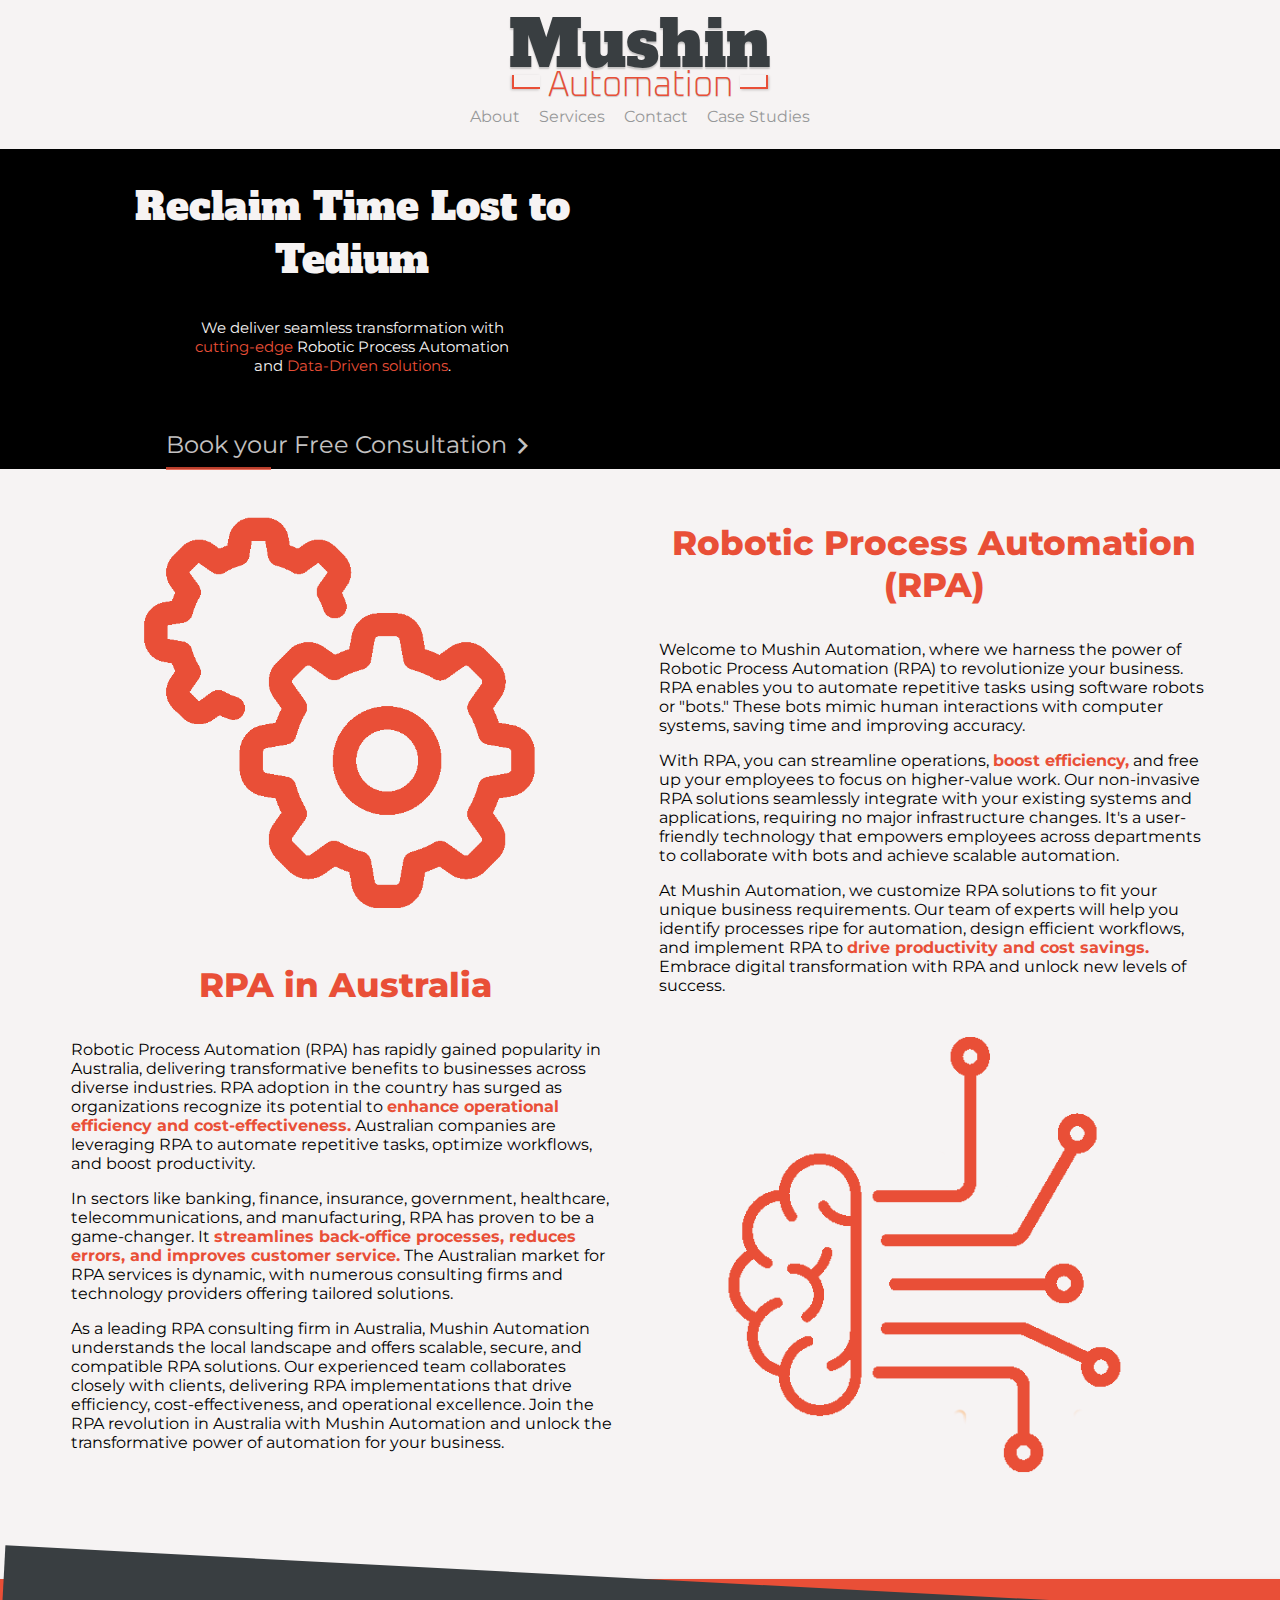
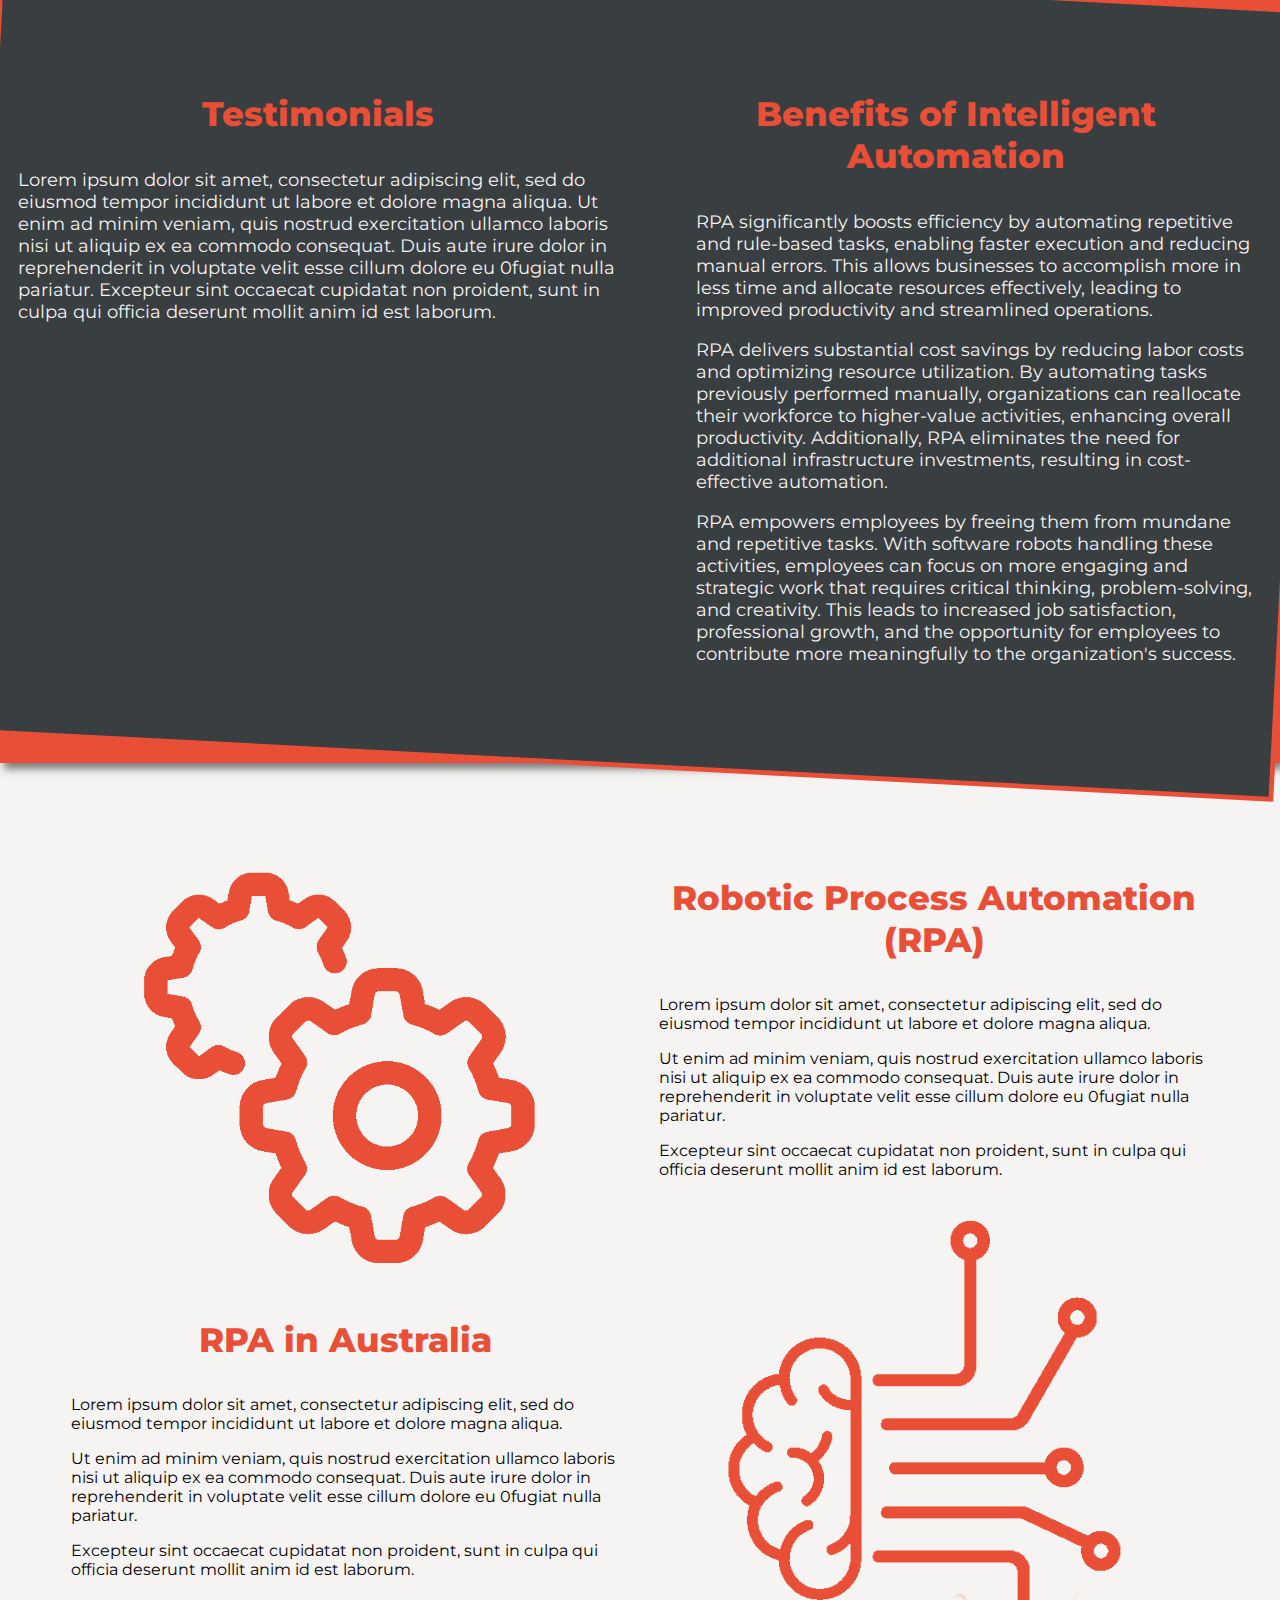
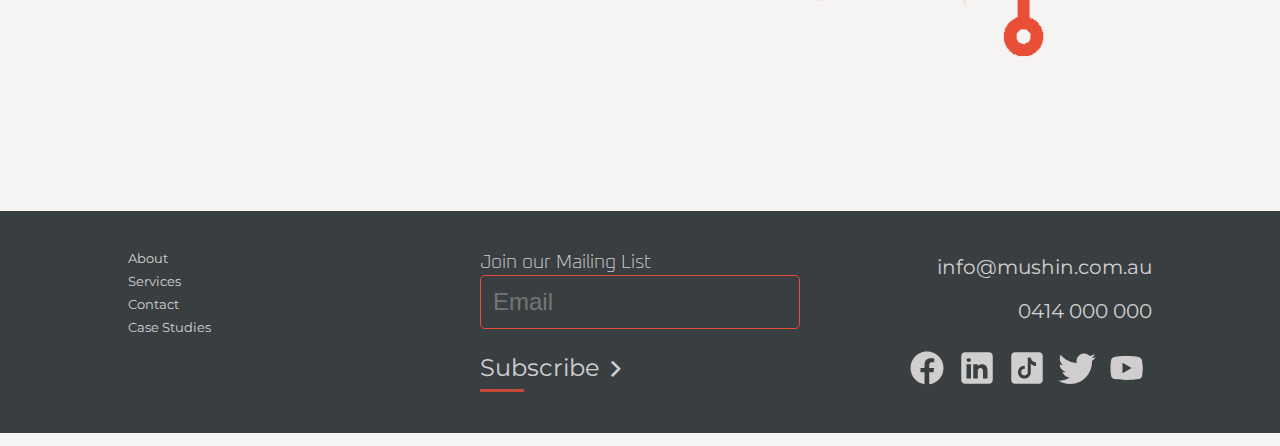
==== commit d86bae95: "added nonlocal site block" ====
--- a/index.html
+++ b/index.html
@@ -47,7 +47,7 @@
           We deliver seamless transformation with <em>cutting-edge</em> Robotic
           Process Automation and <em>Data-Driven solutions</em>.
         </p>
-        <a class="button default"
+        <a class="button default contactLink"
           >Book your Free Consultation<span class="material-symbols-outlined">
             chevron_right
           </span></a
--- a/styles/styles.css
+++ b/styles/styles.css
@@ -1,3 +1,6 @@
+html {
+  overflow-x: hidden;
+}
 /* Definitions */
 :root {
   --logoTextScale: 0.5;
@@ -12,12 +15,13 @@
   --textShadow: 0em 0.025em 0.025em rgba(0, 0, 0, 0.2);
 }
 body {
+  overflow: hidden;
+  overflow-x: hidden;
   width: 100vw;
   /* height: 200vh; */
   padding: 0;
   margin: 0;
   background-color: var(--background);
-  overflow-x: hidden;
   font-family: var(--textFont);
 }
 
@@ -99,6 +103,11 @@
   /* max-width: 25vw; */
   > h1 {
     font-size: calc(10vw * var(--logoTextScale));
+    font-size: clamp(
+      calc(70px * var(--logoTextScale)),
+      10vw,
+      calc(10vw * var(--logoTextScale))
+    );
     color: var(--text);
     font-family: var(--headerFont);
     font-weight: 100;
@@ -108,6 +117,11 @@
   }
   > h2 {
     font-size: calc(5.5vw * var(--logoTextScale));
+    font-size: clamp(
+      calc(38.5px * var(--logoTextScale)),
+      5.5vw,
+      calc(5.5vw * var(--logoTextScale))
+    );
     margin: 0;
     color: var(--highlight);
     font-family: var(--subheadingFont);
@@ -148,7 +162,6 @@
   display: flex;
   flex-direction: column;
   align-items: center;
-
   > .links {
     position: relative;
     padding: 0px;
@@ -156,6 +169,8 @@
     gap: 0.5vw;
     > li {
       font-size: calc(var(--logoTextScale) * 2vw);
+      font-size: 1.5rem;
+      font-size: clamp(1em, 1.6em, calc(var(--logoTextScale) * 2vw));
       margin: calc(var(--logoTextScale) * 1vw);
     }
   }
@@ -413,3 +428,40 @@
   list-style: none;
   margin-bottom: 1em;
 }
+
+/* SCROLLBAR */
+/* width */
+::-webkit-scrollbar {
+  width: 7px;
+}
+
+/* Track */
+::-webkit-scrollbar-track {
+  background: none;
+  border-radius: 500px;
+}
+
+/* Handle */
+::-webkit-scrollbar-thumb {
+  border-radius: 500px;
+  background: #888;
+}
+
+/* Handle on hover */
+::-webkit-scrollbar-thumb:hover {
+  background: #555;
+}
+
+.construction.message {
+  width: 65ch;
+  margin: 5em auto;
+  text-align: center;
+  font-size: 20px;
+  > a {
+    color: var(--highlight);
+    opacity: 0.8;
+    &:hover {
+      opacity: 1;
+    }
+  }
+}
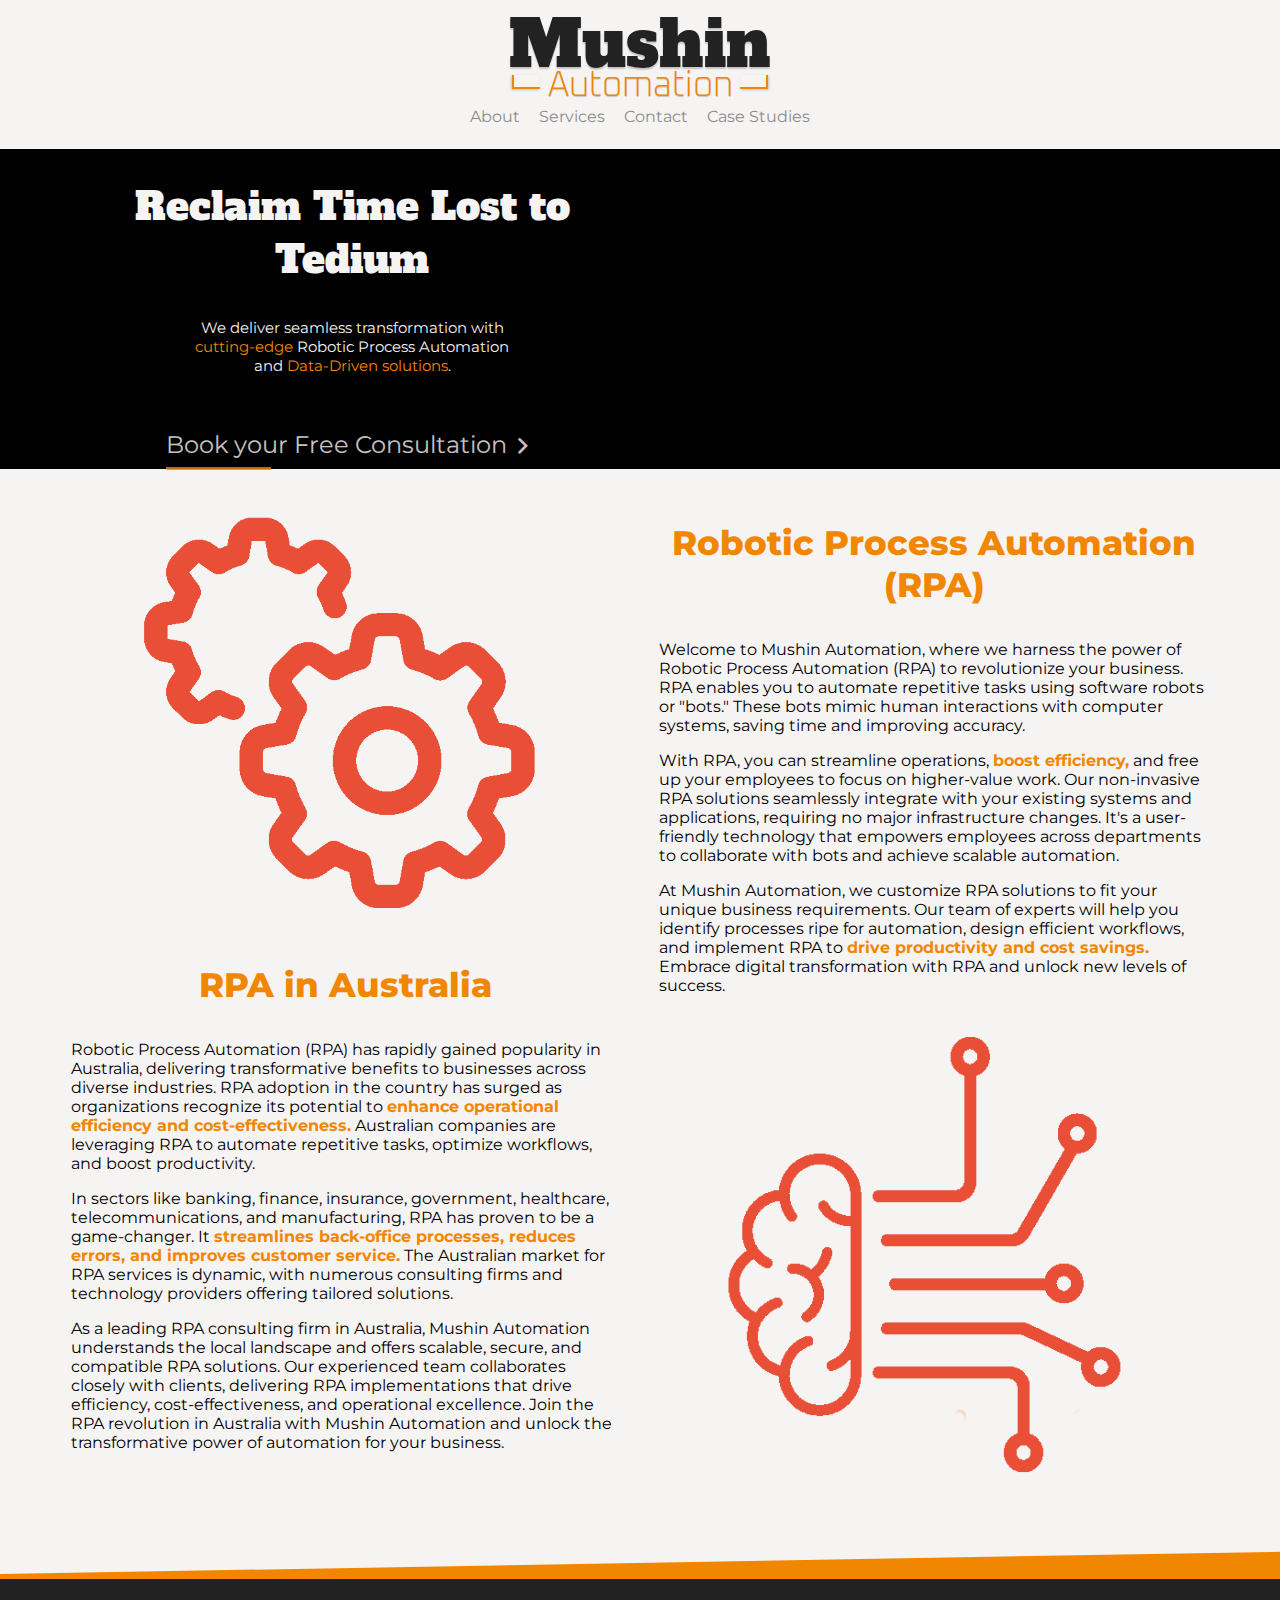
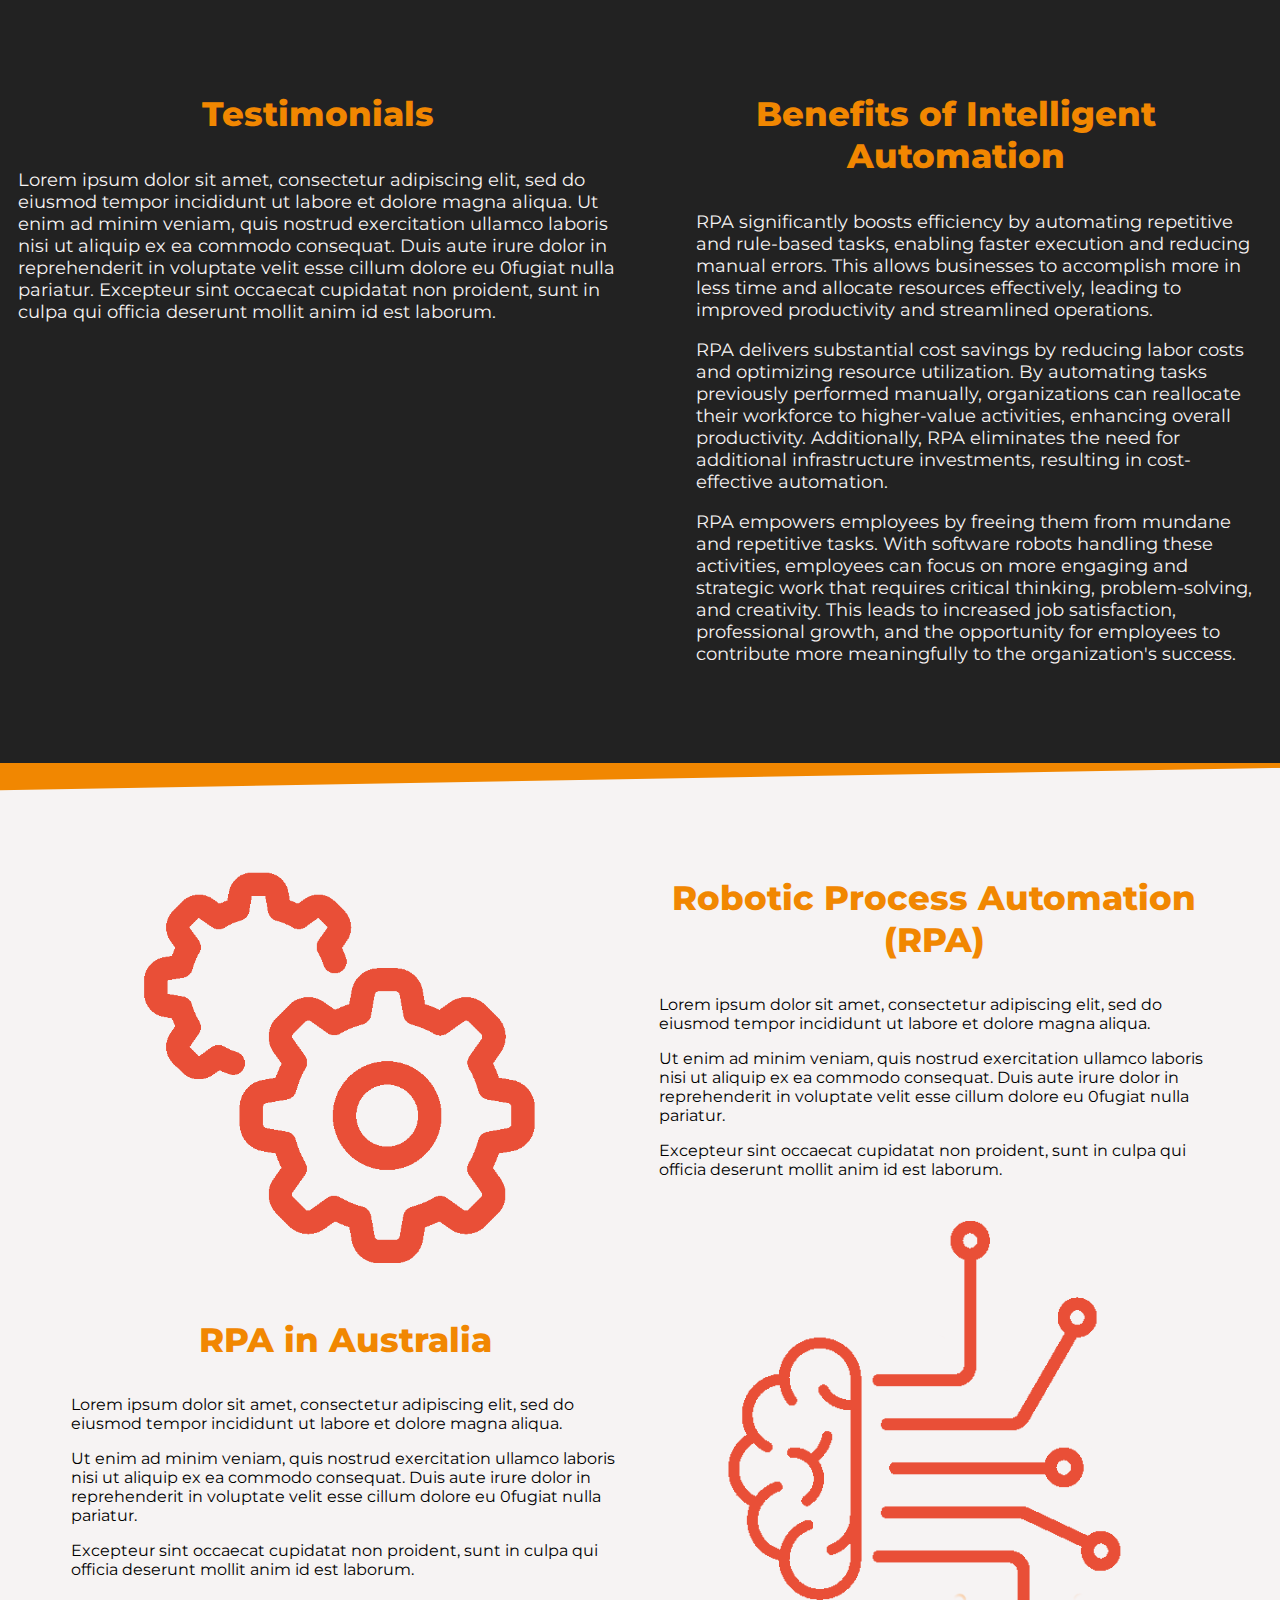
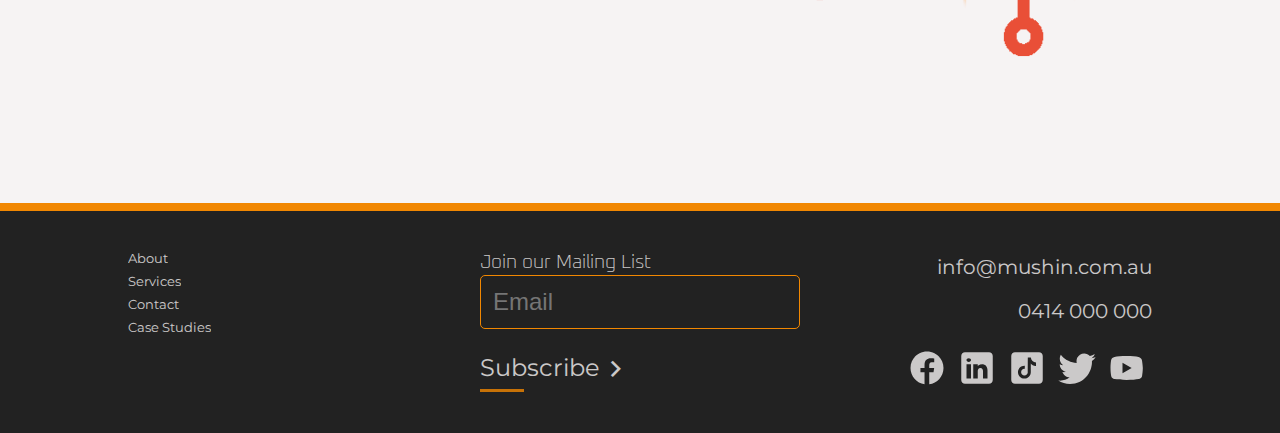
==== commit d44d8220: "changes to about page" ====
--- a/index.html
+++ b/index.html
@@ -130,56 +130,54 @@
     </section>
     <!-- HIGHLIGHTED CONTENT -->
     <div class="highlighted content container">
-      <div class="overlay">
-        <div class="inner container">
-          <segment class="content">
-            <h3 class="section heading">Testimonials</h3>
-            <div class="section content">
-              Lorem ipsum dolor sit amet, consectetur adipiscing elit, sed do
-              eiusmod tempor incididunt ut labore et dolore magna aliqua. Ut
-              enim ad minim veniam, quis nostrud exercitation ullamco laboris
-              nisi ut aliquip ex ea commodo consequat. Duis aute irure dolor in
-              reprehenderit in voluptate velit esse cillum dolore eu 0fugiat
-              nulla pariatur. Excepteur sint occaecat cupidatat non proident,
-              sunt in culpa qui officia deserunt mollit anim id est laborum.
-            </div>
-          </segment>
-          <segment class="content">
-            <h3 class="section heading">
-              Benefits of Intelligent<br />
-              Automation
-            </h3>
-            <div class="section content">
-              <ul class="benefits">
-                <li>
-                  RPA significantly boosts efficiency by automating repetitive
-                  and rule-based tasks, enabling faster execution and reducing
-                  manual errors. This allows businesses to accomplish more in
-                  less time and allocate resources effectively, leading to
-                  improved productivity and streamlined operations.
-                </li>
-                <li>
-                  RPA delivers substantial cost savings by reducing labor costs
-                  and optimizing resource utilization. By automating tasks
-                  previously performed manually, organizations can reallocate
-                  their workforce to higher-value activities, enhancing overall
-                  productivity. Additionally, RPA eliminates the need for
-                  additional infrastructure investments, resulting in
-                  cost-effective automation.
-                </li>
-                <li>
-                  RPA empowers employees by freeing them from mundane and
-                  repetitive tasks. With software robots handling these
-                  activities, employees can focus on more engaging and strategic
-                  work that requires critical thinking, problem-solving, and
-                  creativity. This leads to increased job satisfaction,
-                  professional growth, and the opportunity for employees to
-                  contribute more meaningfully to the organization's success.
-                </li>
-              </ul>
-            </div>
-          </segment>
-        </div>
+      <div class="inner container">
+        <segment class="content">
+          <h3 class="section heading">Testimonials</h3>
+          <div class="section content">
+            Lorem ipsum dolor sit amet, consectetur adipiscing elit, sed do
+            eiusmod tempor incididunt ut labore et dolore magna aliqua. Ut enim
+            ad minim veniam, quis nostrud exercitation ullamco laboris nisi ut
+            aliquip ex ea commodo consequat. Duis aute irure dolor in
+            reprehenderit in voluptate velit esse cillum dolore eu 0fugiat nulla
+            pariatur. Excepteur sint occaecat cupidatat non proident, sunt in
+            culpa qui officia deserunt mollit anim id est laborum.
+          </div>
+        </segment>
+        <segment class="content">
+          <h3 class="section heading">
+            Benefits of Intelligent<br />
+            Automation
+          </h3>
+          <div class="section content">
+            <ul class="benefits">
+              <li>
+                RPA significantly boosts efficiency by automating repetitive and
+                rule-based tasks, enabling faster execution and reducing manual
+                errors. This allows businesses to accomplish more in less time
+                and allocate resources effectively, leading to improved
+                productivity and streamlined operations.
+              </li>
+              <li>
+                RPA delivers substantial cost savings by reducing labor costs
+                and optimizing resource utilization. By automating tasks
+                previously performed manually, organizations can reallocate
+                their workforce to higher-value activities, enhancing overall
+                productivity. Additionally, RPA eliminates the need for
+                additional infrastructure investments, resulting in
+                cost-effective automation.
+              </li>
+              <li>
+                RPA empowers employees by freeing them from mundane and
+                repetitive tasks. With software robots handling these
+                activities, employees can focus on more engaging and strategic
+                work that requires critical thinking, problem-solving, and
+                creativity. This leads to increased job satisfaction,
+                professional growth, and the opportunity for employees to
+                contribute more meaningfully to the organization's success.
+              </li>
+            </ul>
+          </div>
+        </segment>
       </div>
     </div>
     <!-- MAIN CONTENT 2 -->
--- a/styles/styles.css
+++ b/styles/styles.css
@@ -6,7 +6,10 @@
   --logoTextScale: 0.5;
 
   --highlight: #e94f37;
+  --highlight: #f7b801;
+  --highlight: #f18701;
   --text: #393e41;
+  --text: #222;
   --background: #f6f3f3;
 
   --headerFont: "Alfa Slab One";
@@ -181,11 +184,59 @@
   margin: 5em 0;
   position: relative;
   /* top: 50%; */
-  --rotationAngle: 3;
+  --rotationAngle: 1;
+  height: fit-content;
+  width: 100%;
+  /* transform: rotateZ(calc(-1deg * var(--rotationAngle))); */
+  box-shadow: 4px 6px 8px rgba(0, 0, 0, 0.5);
+  position: relative;
+  left: -1em;
+  padding: 5em 0;
+  width: 102%;
+  /* transform: rotateZ(calc(1deg * var(--rotationAngle))); */
+  background-color: var(--text);
+  box-shadow: 0 0 0em 0.3em var(--highlight);
+  &::before {
+    position: absolute;
+    top: -1em;
+    transform: rotateZ(calc(-1deg * var(--rotationAngle)));
+    background-color: var(--highlight);
+    content: "";
+    height: 50%;
+    width: 100%;
+    z-index: -1;
+  }
+  &::after {
+    position: absolute;
+    bottom: -1em;
+    transform: rotateZ(calc(-1deg * var(--rotationAngle)));
+    background-color: var(--highlight);
+    content: "";
+    height: 50%;
+    width: 100%;
+    z-index: -1;
+  }
+  > .inner.container {
+    display: flex;
+    flex-direction: row;
+    justify-content: center;
+    gap: 3vw;
+    /* transform: rotateZ(calc(-1deg * var(--rotationAngle))); */
+    > segment {
+      max-width: 50ch;
+      font-size: 18px;
+      color: var(--background);
+      /* border: 2px dashed gold; */
+    }
+  }
+}
+/* .highlighted.content.container {
+  margin: 5em 0;
+  position: relative;
+  --rotationAngle: 1;
   background-color: var(--highlight);
   height: fit-content;
   width: 100%;
-  /* transform: rotateZ(calc(-1deg * var(--rotationAngle))); */
   box-shadow: 4px 6px 8px rgba(0, 0, 0, 0.5);
   > .overlay {
     position: relative;
@@ -205,11 +256,10 @@
         max-width: 50ch;
         font-size: 18px;
         color: var(--background);
-        /* border: 2px dashed gold; */
       }
     }
   }
-}
+} */
 
 /* MAIN PAGE BANNER */
 banner {
@@ -328,10 +378,10 @@
   &::after {
     content: "";
     width: 101vw;
-    height: 0.8em;
+    height: 0.5em;
     position: absolute;
     background-color: var(--highlight);
-    bottom: -0.8em;
+    top: -0.5em;
     left: 0;
   }
   .contact.details {
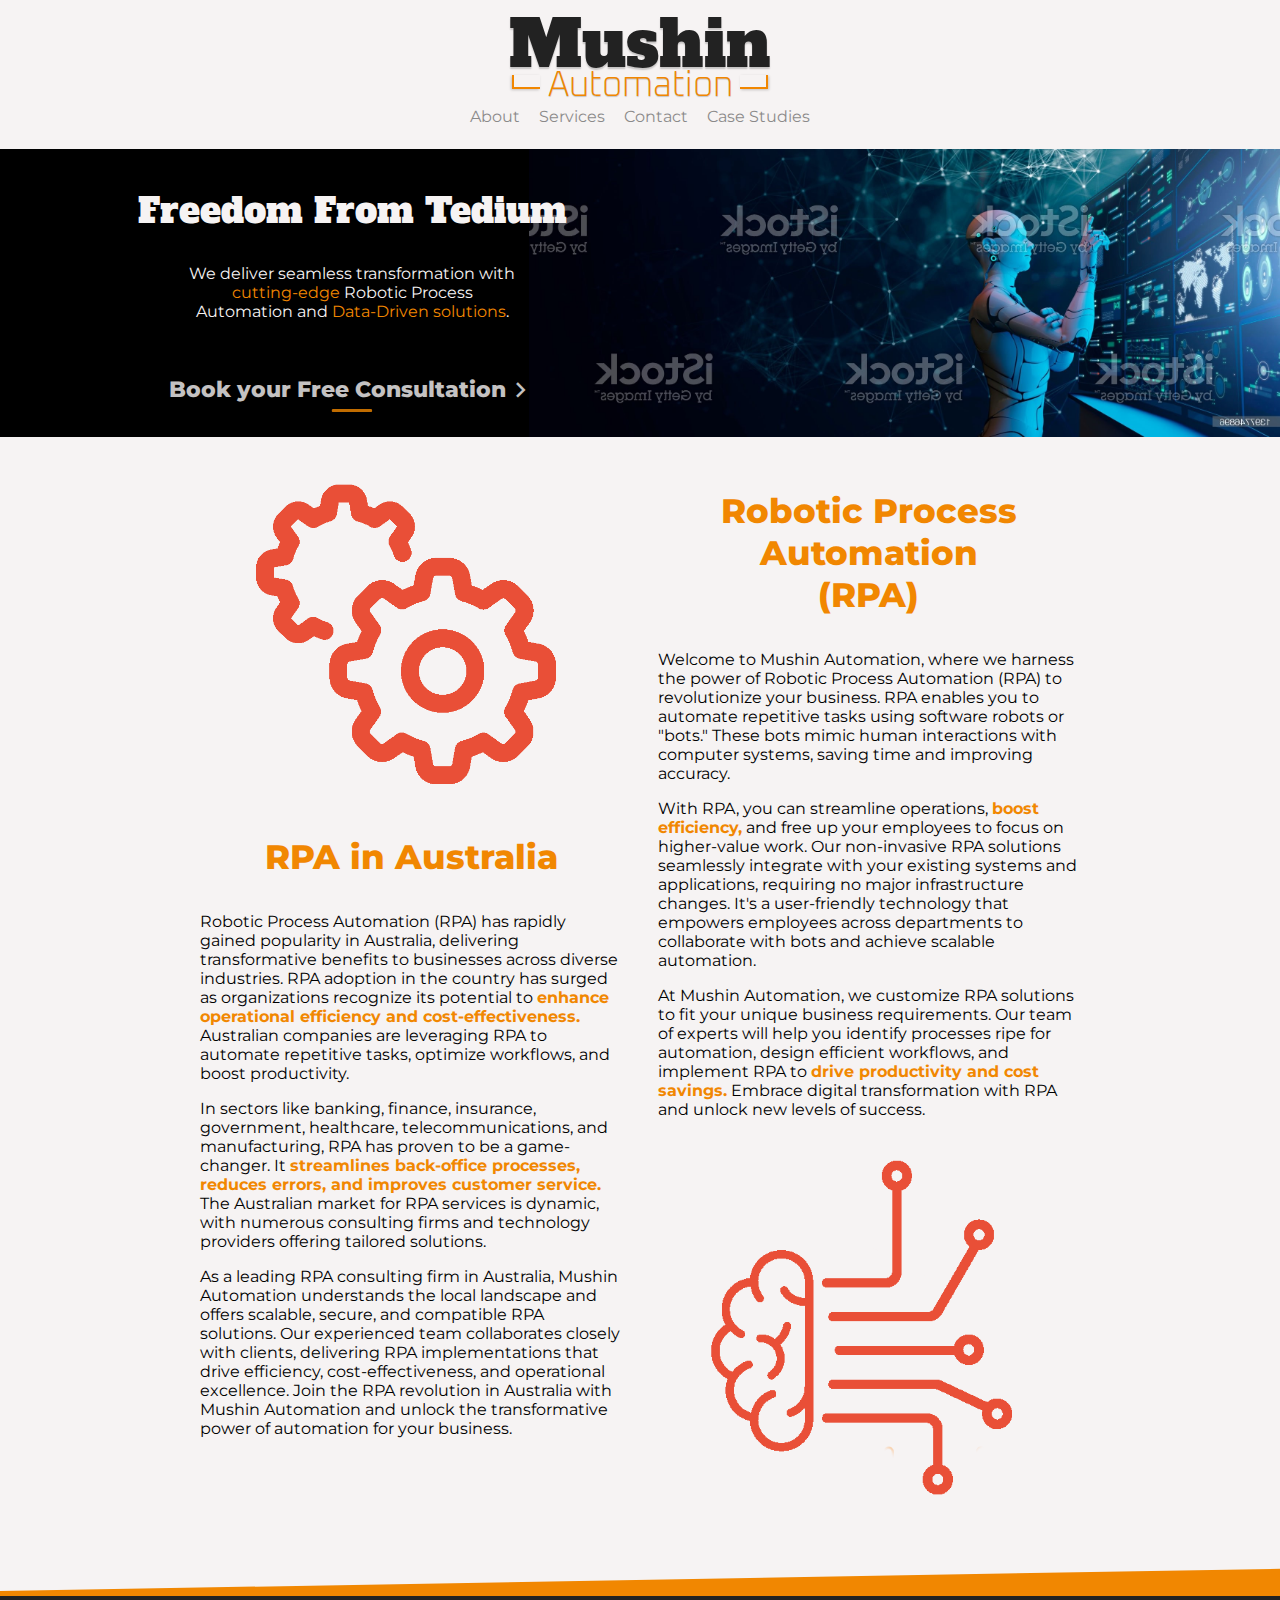
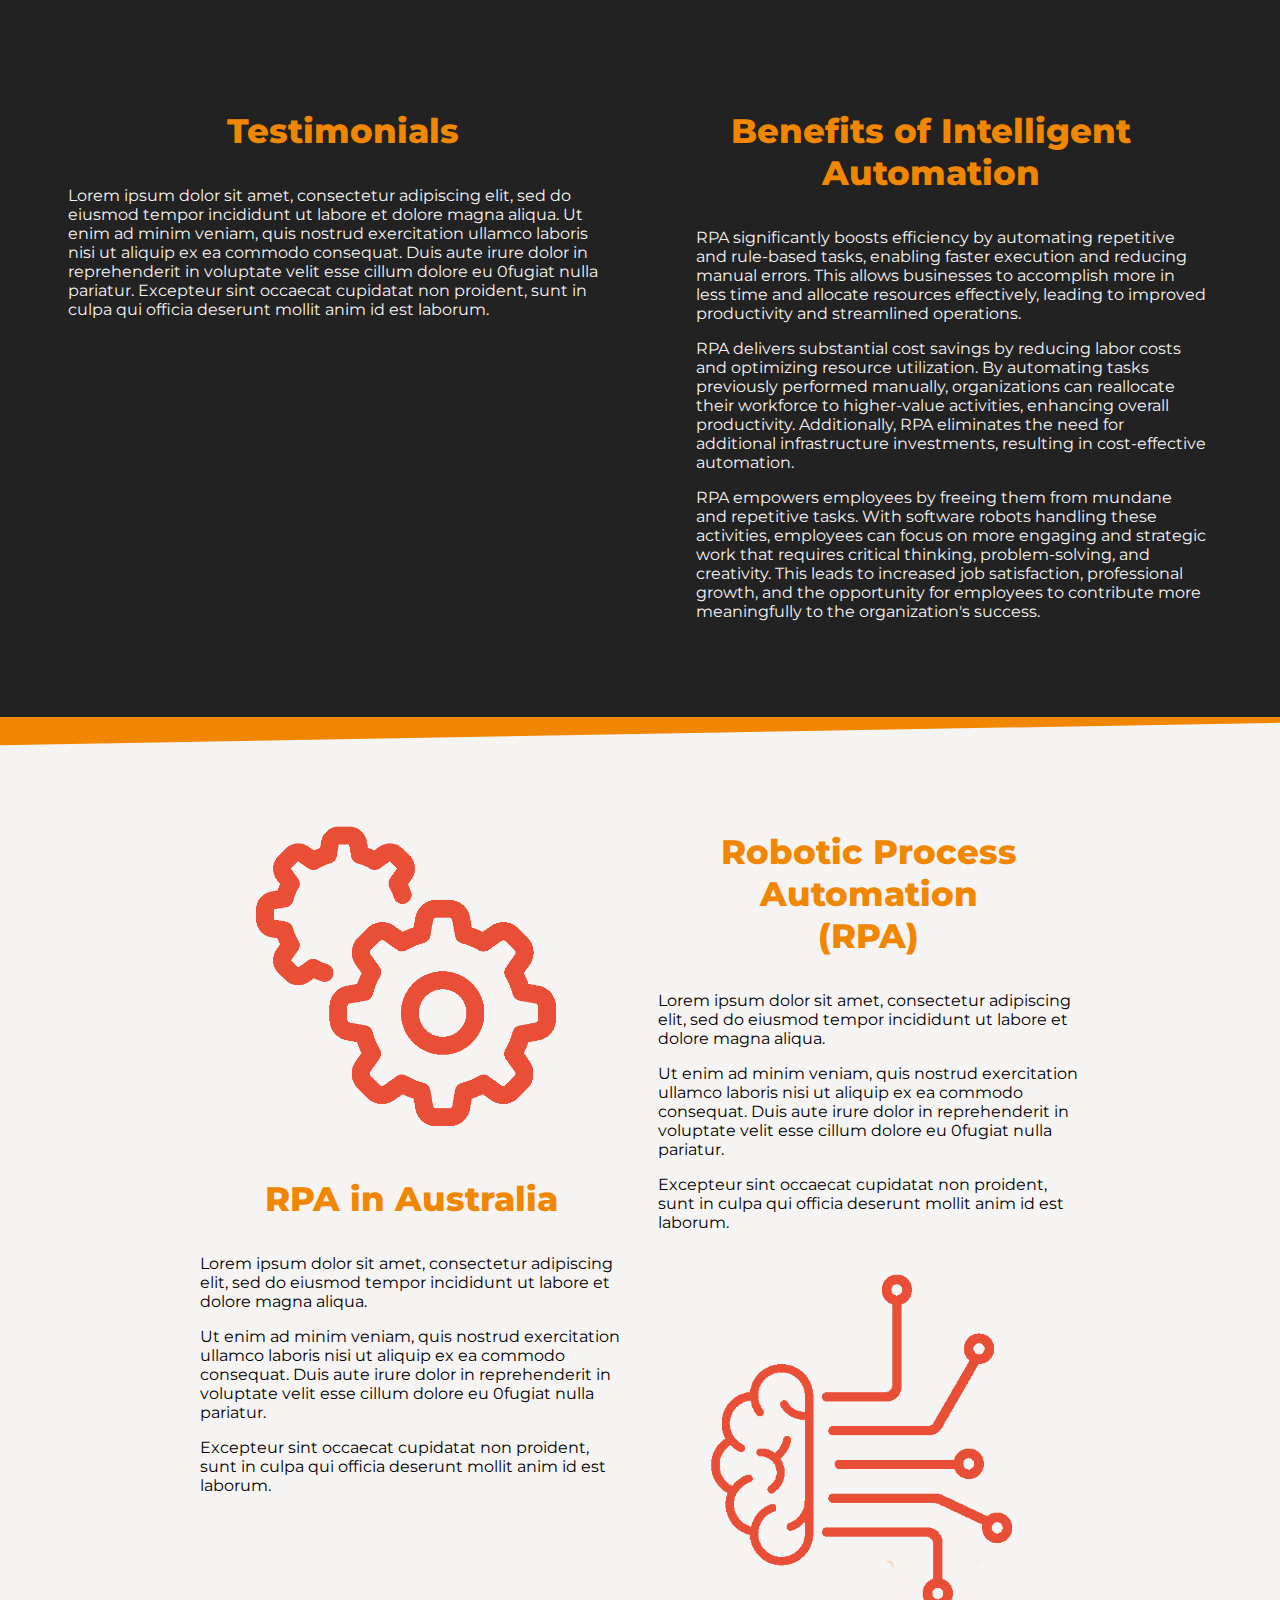
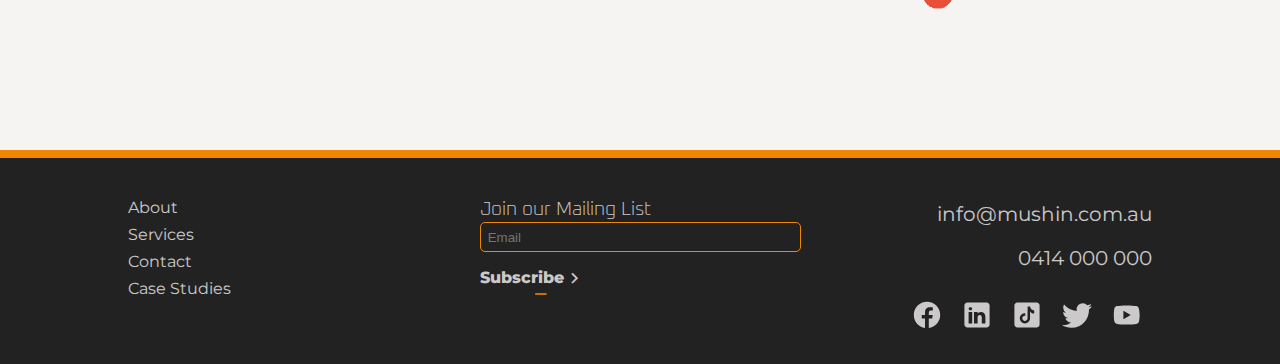
==== commit 3a03abc5: "changes to contact and styling" ====
--- a/index.html
+++ b/index.html
@@ -42,7 +42,7 @@
     <!-- BANNER -->
     <banner class="banner container">
       <div class="banner content">
-        <h2 class="heading">Reclaim Time Lost to Tedium</h2>
+        <h2 class="heading">Freedom From Tedium</h2>
         <p class="subheading">
           We deliver seamless transformation with <em>cutting-edge</em> Robotic
           Process Automation and <em>Data-Driven solutions</em>.
--- a/styles/styles.css
+++ b/styles/styles.css
@@ -40,6 +40,7 @@
 
 em {
   font-style: normal;
+  /* font-weight: 800; */
   color: var(--highlight);
 }
 navbar {
@@ -77,7 +78,7 @@
     margin-bottom: 0.5vw;
     list-style: none;
     color: var(--text);
-    font-size: 1vw;
+    /* font-size: 1vw; */
     opacity: 0.5;
     cursor: pointer;
     &:hover {
@@ -108,8 +109,8 @@
     font-size: calc(10vw * var(--logoTextScale));
     font-size: clamp(
       calc(70px * var(--logoTextScale)),
-      10vw,
-      calc(10vw * var(--logoTextScale))
+      8em,
+      calc(8em * var(--logoTextScale))
     );
     color: var(--text);
     font-family: var(--headerFont);
@@ -122,8 +123,8 @@
     font-size: calc(5.5vw * var(--logoTextScale));
     font-size: clamp(
       calc(38.5px * var(--logoTextScale)),
-      5.5vw,
-      calc(5.5vw * var(--logoTextScale))
+      4.4em,
+      calc(4.4em * var(--logoTextScale))
     );
     margin: 0;
     color: var(--highlight);
@@ -155,7 +156,8 @@
 }
 
 .small {
-  --logoTextScale: 0.2;
+  --logoTextScale: 0.3;
+  z-index: 3;
 }
 
 .main.logo {
@@ -224,7 +226,7 @@
     /* transform: rotateZ(calc(-1deg * var(--rotationAngle))); */
     > segment {
       max-width: 50ch;
-      font-size: 18px;
+      font-size: 16px;
       color: var(--background);
       /* border: 2px dashed gold; */
     }
@@ -263,7 +265,7 @@
 
 /* MAIN PAGE BANNER */
 banner {
-  background-image: url("assets/images/istockphoto-1397746896-2048x2048.jpg");
+  background-image: url("../assets/images/bannerBG.jpg");
   background-color: black;
   background-size: contain;
   background-repeat: no-repeat;
@@ -272,9 +274,9 @@
   display: flex;
   flex-direction: column;
   position: relative;
-  min-height: 25vh;
+  min-height: max-content;
   max-width: 100vw;
-  height: 25vw;
+  height: 18em;
 
   margin-bottom: 1.5vw;
   color: var(--background);
@@ -288,11 +290,11 @@
     > h2 {
       margin-top: none;
       font-family: var(--headerFont);
-      font-size: 3vw;
+      font-size: 2.2em;
       font-weight: 100;
     }
     > p {
-      font-size: 1.2vw;
+      font-size: 1em;
       width: 75%;
       margin: 0 auto 2em auto;
     }
@@ -309,7 +311,8 @@
   align-self: center;
   width: fit-content;
   font-family: var(--textFont);
-  font-size: 1.5em;
+  font-size: 1.4em;
+  font-weight: 800;
   padding-bottom: 0.15em;
   opacity: 0.8;
   transition: 0.35s;
@@ -320,7 +323,11 @@
     border-bottom: 0.15em solid var(--highlight);
     display: block;
     position: absolute;
-    width: 25%;
+    border-radius: 50px;
+    /* border: 1px solid blue; */
+    width: 10%;
+    left: 50%;
+    transform: translateX(-50%);
     bottom: 0.7em;
   }
   > span {
@@ -331,8 +338,10 @@
   }
   &:hover {
     opacity: 1;
+    color: var(--highlight);
     &::after {
-      width: calc(98.5% - 2em);
+      width: calc(98.5%);
+      /* width: calc(98.5% - 2em); */
     }
   }
   &.darkbg {
@@ -350,16 +359,16 @@
 /* MAIN PAGE CONTENT */
 .main.page.content {
   display: flex;
-  width: fit-content;
+  justify-content: space-between;
+  width: 80ch;
   margin-left: 50%;
   transform: translateX(-50%);
-  gap: 3vw;
   > .column {
     display: flex;
     flex-direction: row;
-    width: 50ch;
+    width: 48%;
     > * > img {
-      width: 75%;
+      max-width: 75%;
       position: relative;
       left: 50%;
       transform: translate(-50%);
@@ -410,7 +419,7 @@
       gap: 0em;
       justify-content: end;
       > img {
-        transform: scale(75%);
+        transform: scale(60%);
         &:hover {
           transform: scale(85%);
         }
@@ -445,7 +454,7 @@
     > input {
       background: none;
       border: 1px solid var(--highlight);
-      font-size: 1.5em;
+      /* font-size: 1.5em; */
       padding: 0.5em;
       border-radius: 5px;
       width: calc(100% - 1.1em);
@@ -453,6 +462,7 @@
     > a.button {
       color: var(--background);
       padding-left: 0;
+      font-size: 1em;
     }
   }
 }
